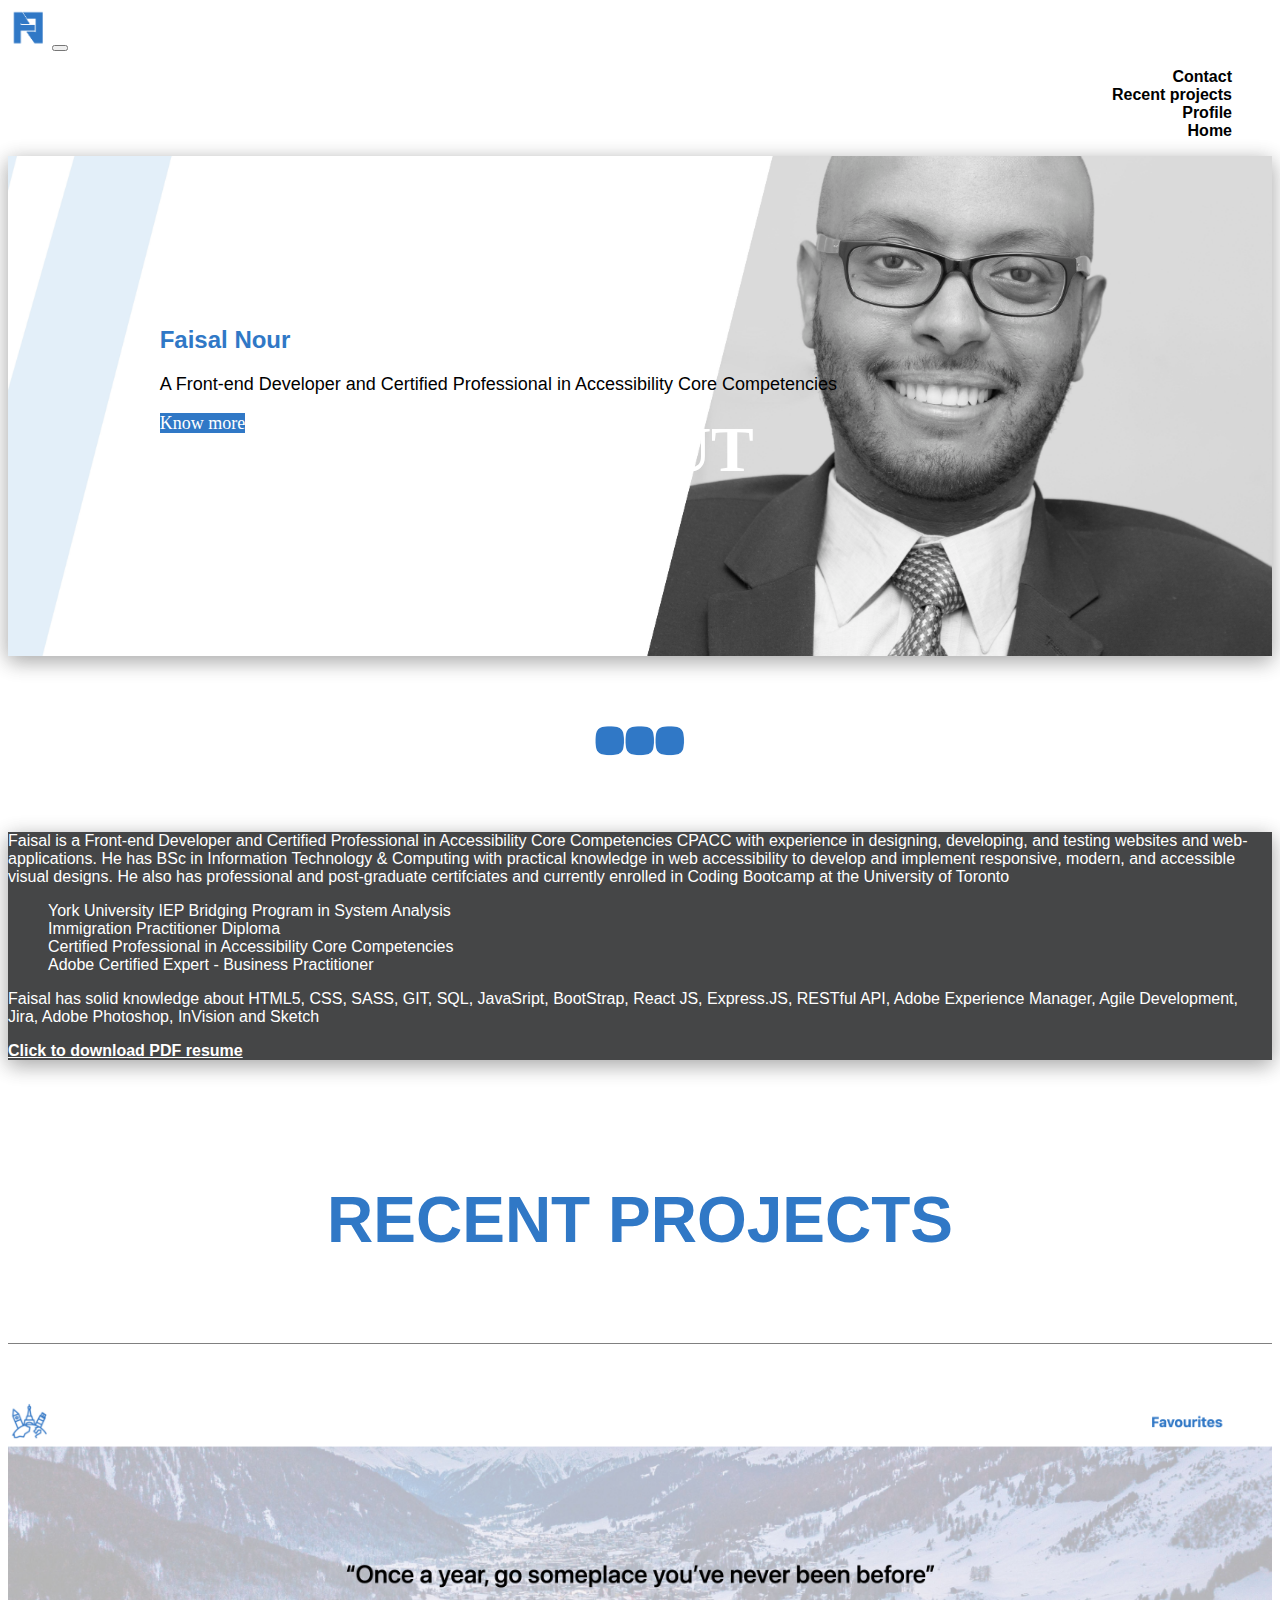
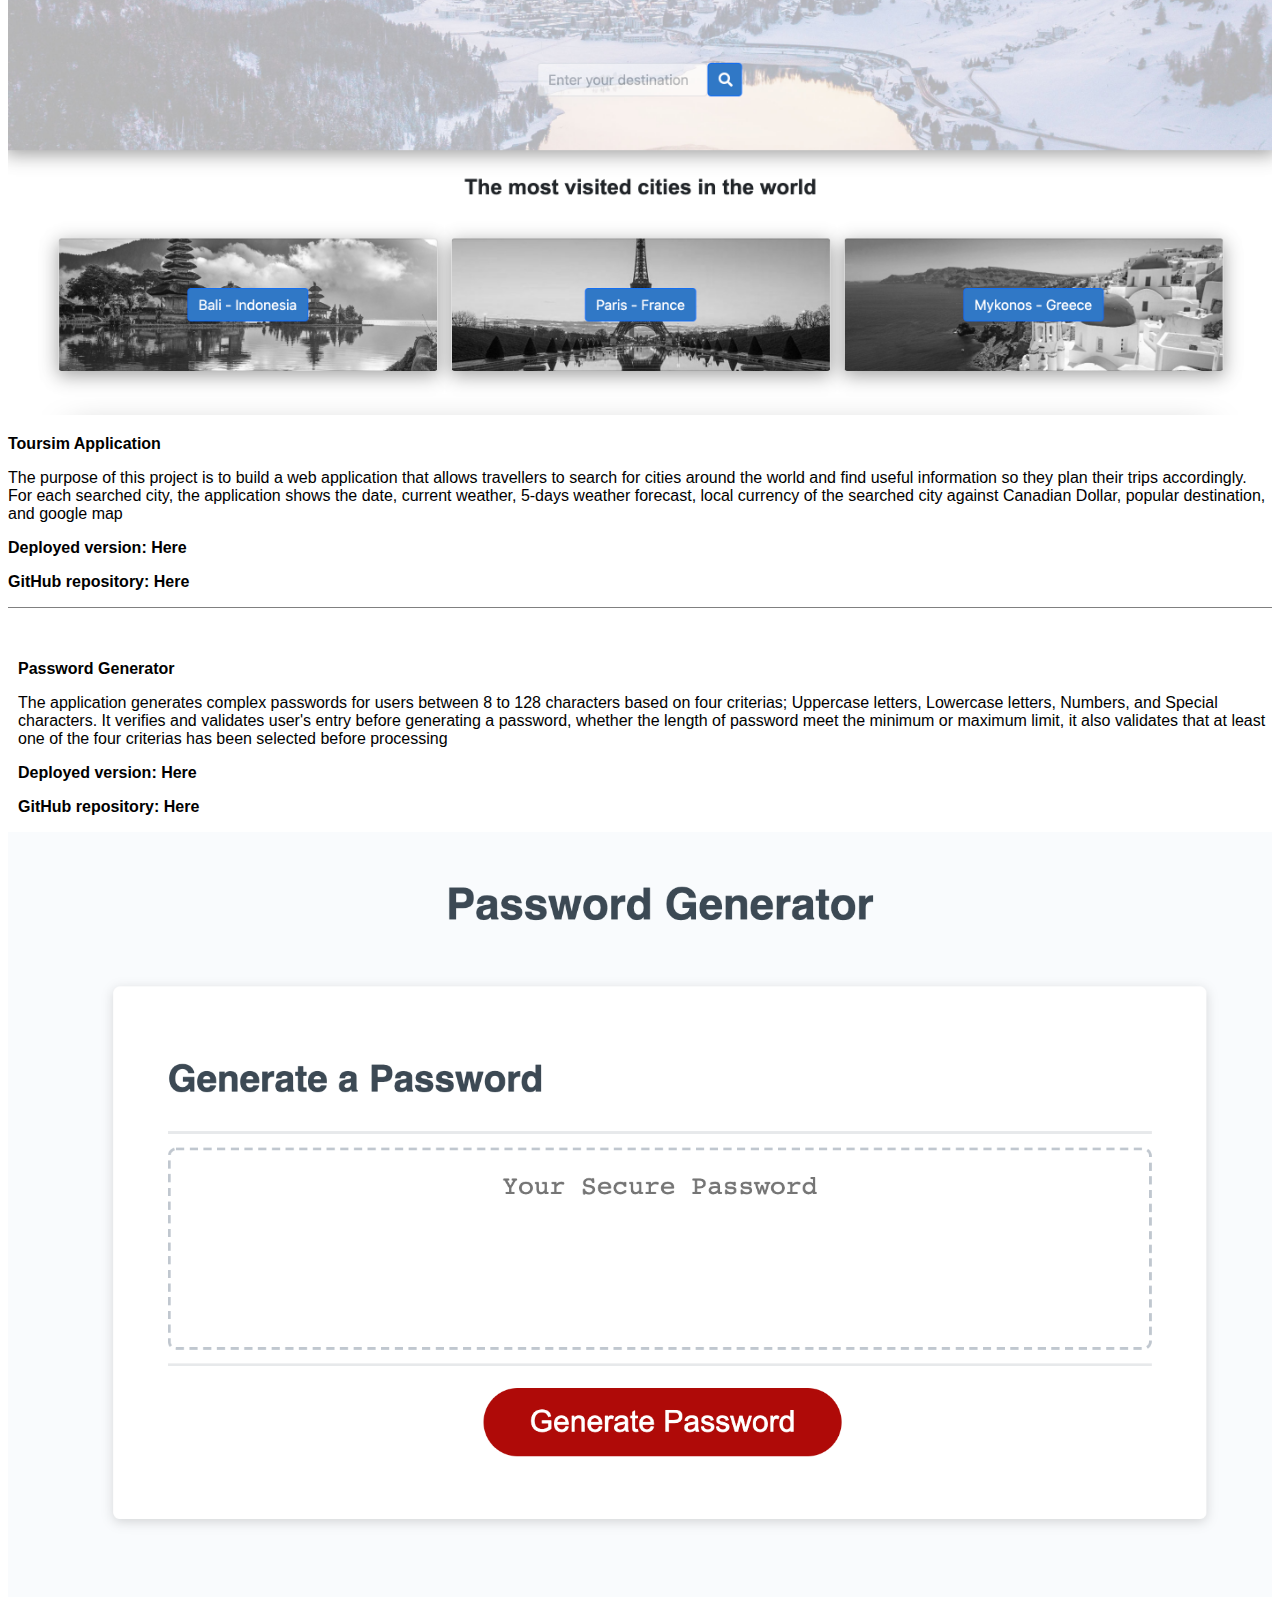
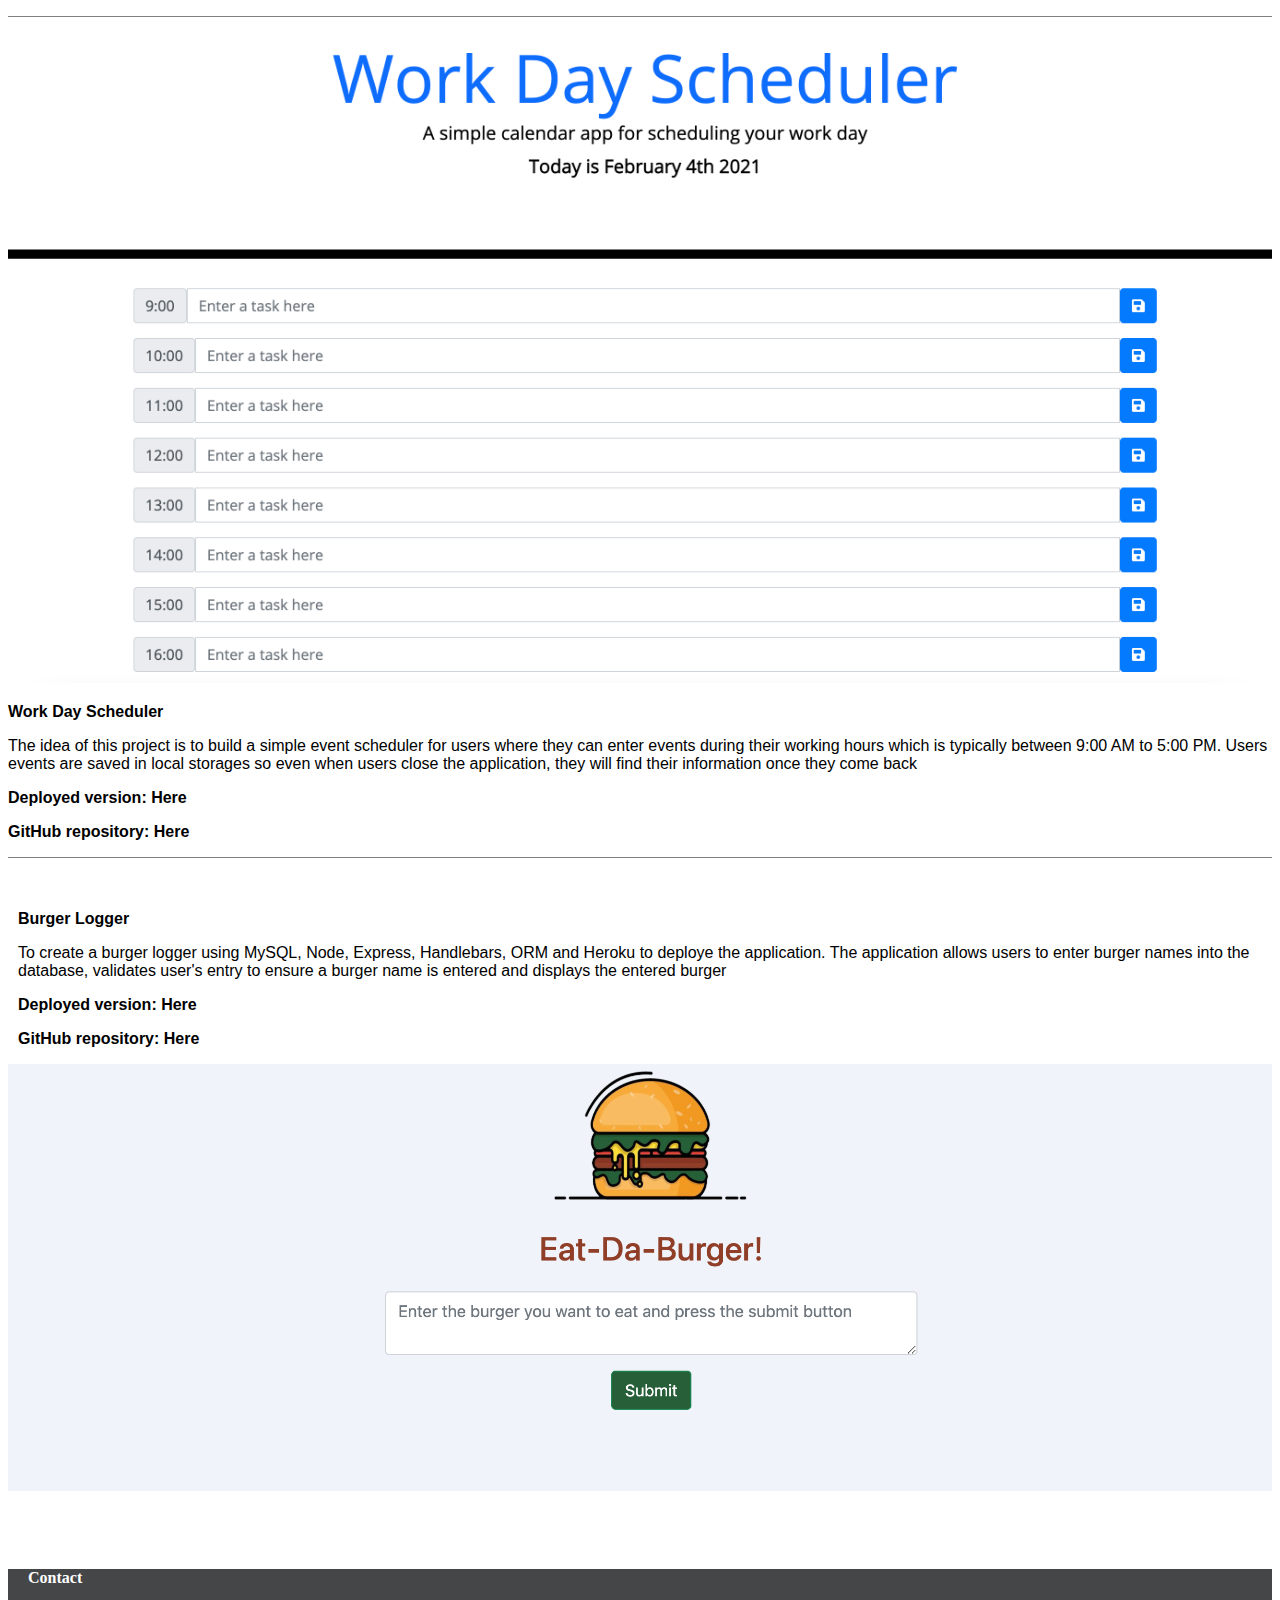
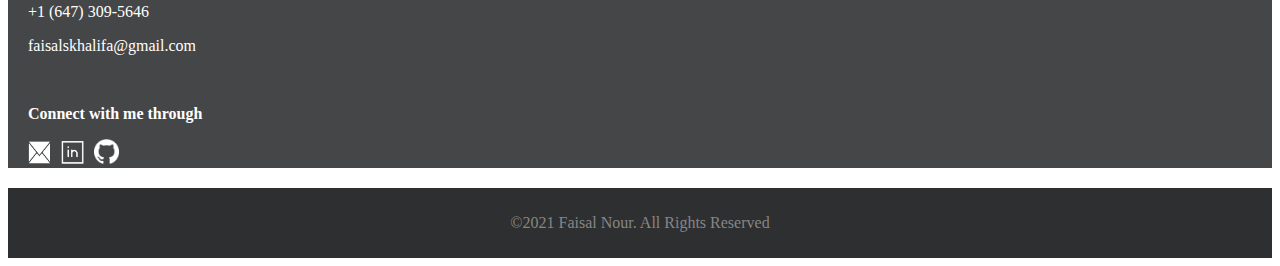
==== index.html @ dc853818 "About me section has been updated" ====
<!DOCTYPE html>
<html lang="en">
<head>
    <meta charset="UTF-8">
    <meta name="viewport" content="width=device-width, initial-scale=1.0">
    <link href="https://cdn.jsdelivr.net/npm/bootstrap@5.0.0-beta1/dist/css/bootstrap.min.css" rel="stylesheet" integrity="sha384-giJF6kkoqNQ00vy+HMDP7azOuL0xtbfIcaT9wjKHr8RbDVddVHyTfAAsrekwKmP1" crossorigin="anonymous">
    <script src="https://cdn.jsdelivr.net/npm/bootstrap@5.0.0-beta1/dist/js/bootstrap.min.js" integrity="sha384-pQQkAEnwaBkjpqZ8RU1fF1AKtTcHJwFl3pblpTlHXybJjHpMYo79HY3hIi4NKxyj" crossorigin="anonymous"></script>
    <link rel="stylesheet" href="styles.css">
    <link rel="icon" href="Assets/logo.png">
    <title>Faisal Nour</title>
</head>
<body>
    <header>
        <nav class="navbar navbar-expand-lg navbar-light" style="background-color:#FFFFFF;"> <!--2A7BBB-->
            <div class="container-fluid">
                <a id="navbar-brand" class="navbar-brand" href="index.html"><img id="logo" src="Assets/logo.png" style="top: 5px; left: 5px;" width="40px" height="40px"></a>
                <!-- <a href="#"><img id="logo" src="Assets/icon.png" style="position: fixed; top: 5px; left: 5px;" width="50px" height="50px">Hello</a> -->
                <button class="navbar-toggler" type="button" data-bs-toggle="collapse" data-bs-target="#navbarNav" aria-controls="navbarToggleExternalContent" aria-expanded="false" aria-label="Toggle navigation">
                    <span class="navbar-toggler-icon"></span>
                </button>
                <div class="collapse navbar-collapse" id="navbarNav" dir="rtl">
                    <ul class="navbar-nav">
                        <li class="nav-item">
                            <a id="btnContact" class="nav-link active coloredbutton" aria-current="page" href="#contactMe">Contact</a>
                        </li>
                        <li class="nav-item">
                            <a id="btnRecentProject" class="nav-link active coloredbutton" aria-current="page" href="#recentProjectsTitle">Recent projects</a>
                        </li>
                        <li class="nav-item">
                            <a id="btnProfile" class="nav-link active coloredbutton" aria-current="page" href="#aboutMe">Profile</a> 
                        </li>
                        <li class="nav-item">
                            <a id="btnHome" class="nav-link active coloredbutton" aria-current="page" href="index.html">Home</a>
                        </li>
                    </ul>
                </div>
            </div>
        </nav> <!--end of navbar-->
    </header>
    <div id="homePage">
        <div id="hero">
                <div id="knowMore" class="row">
                    <div class="col-7 col-xl-11">
                        <h2>Faisal Nour</h2>
                        <p>A Front-end Developer and Certified Professional in Accessibility Core Competencies</p>
                        <a href="#aboutMe" id="btnKnowMore" type="button" class="btn btn-primary" onmouseout="changeDefault()" onmouseover="changeTxt()">Know more</a>
                </div>
            </div>
        </div> <!--end of hero image section-->
        <br>
        <br>
        <br>
        <p style="text-align: center;"><img src="Assets/square.png" width="30px" height="30px"><img src="Assets/square.png" width="30px" height="30px"><img src="Assets/square.png" width="30px" height="30px"></p>
        <br>
        <br>
        <div id="aboutMe" style="background-color:#454647 ;">
        <div class="container" style="background-color: #454647;"> <!--About me container starts here-->
            <div class="row">
                <div id="cardOne" class="card col-12 col-lg-6 col-xl-6" style="margin-top: 20px; margin-bottom: 20px; height: auto; background-color: #454647; border: none; color: white;">
                    <div class="card-body">
                        <h1 style="display: inline; font-size:4rem; margin: 0; top: 50%; left: 50%; position: absolute; -ms-transform: translate(-50%,-50%); transform: translate(-50%, -50%);">ABOUT</h1>
                    </div>
                </div> <!--end of first card-->
                <div id="cardTwo" class="card col-12 col-lg-6 col-xl-6" style=" background-color: #454647; color: white; border: none;">
                    <div class="card-body mt-5" style=" margin: 0; font-family: Arial, Helvetica, sans-serif;" >
                        <p style="display: inline;" >Faisal is a Front-end Developer and Certified Professional in 
                            Accessibility Core Competencies CPACC with experience in designing, developing, 
                            and testing websites and web-applications. 
                            He has BSc in Information Technology & Computing with practical knowledge in web accessibility to 
                            develop and implement responsive, modern, and accessible visual designs.
                            He also has professional and post-graduate certifciates and currently enrolled in 
                            Coding Bootcamp at the University of Toronto
                        </p>
                        <p>
                            <ul>
                                <li>York University IEP Bridging Program in System Analysis</li>
                                <li>Immigration Practitioner Diploma</li>
                                <li>Certified Professional in Accessibility Core Competencies </li>
                                <li>Adobe Certified Expert - Business Practitioner</li>
                            </ul>
                        </p>
                        <p>Faisal has solid knowledge about HTML5, CSS, SASS, GIT, SQL, JavaSript, BootStrap, React JS, 
                            Express.JS, RESTful API, Adobe Experience Manager, Agile Development, Jira, Adobe Photoshop, InVision and Sketch</p>

                        <p  style="margin-top: 10px; font-weight:bold; text-decoration: underline;"><a id="pdfResume" href="Assets/resumeFaisalNour.pdf" download="FaisalNour-Resume">Click to download PDF resume</a></p>
                    </div>
                </div> <!--end of second card-->
            </div> <!--end of about me row-->
        </div> <!--End of About me container-->
    </div> <!--end of about me div-->
    <br>
    <br>
    <br>
    <h2 id="recentProjectsTitle" style=" font-size:4rem; text-align: center; font-family: Arial, Helvetica, sans-serif; color: #3078c6;">RECENT PROJECTS</h2>
    <br>
    <div class="container" style="border-bottom: 1px solid grey; margin-top: 15px;">
        <!-- container just to show the the line!-->
    </div>
        <br/>
        <br>
        <br>
    <div id="recentProjects">
        <div> <!--Recent project container starts here-->
            <div class="row">
                <div id="projectOnePicCard" class="card col-12 col-lg-8 col-xl-8" style=" color: white; margin: 0px; border: none;">
                    <div id="cardBodyOne" class="card-body" style=" margin: 0px;">
                    <img id="tourismAppPic" src="Assets/tourismApp.png" style="max-width: 100%; max-height: 100%; margin: 0px;">
                    </div>
                </div> <!--end of projectOnePicCard-->
                <div id="projectOneDesCard" class="card col-12 col-lg-4 ol-xl-4" style=" margin: 0px; color: black; border: none;">
                    <div class="card-body mt-5" style=" margin: 0; font-family: Arial, Helvetica, sans-serif;" >
                        <p style="color: black; font-weight: bold;">Toursim Application</p>
                        <p>The purpose of this project is to build a web application that allows travellers to search 
                            for cities around the world and find useful information 
                            so they plan their trips accordingly. For each searched city, the application shows the date, current weather, 
                            5-days weather forecast, local currency of the searched city against Canadian Dollar, 
                            popular destination, and google map </p>
                        <p style="color: black; font-weight: bold;">Deployed version: <a href="https://faisalsnour.github.io/Tourism-App/" target="_blank">Here</a></p>
                        <p style="color: black; font-weight: bold;">GitHub repository: <a href="https://github.com/faisalsnour/Tourism-App" target="_blank">Here</a></p>
                        
                      
                        <p></p>
                        <p></p>
                    </div>
                </div> <!--end of projectOneDesCard-->
            </div> <!--end of project one row-->
            <div class="container" style="border-bottom: 1px solid grey; margin-top: 15px;"> 
            </div><!-- container just to show the the line between project and assignments!-->
            <br>
            <br>
            <div class="row">
                <div id="assignmentOneDesCard" class="card col-12 col-lg-4 ol-xl-4" style=" margin: 0px; color: black; border: none;">
                    <div class="card-body mt-5" style=" margin: 0; font-family: Arial, Helvetica, sans-serif; margin-left: 10px;" >
                        <p style="color: black; font-weight: bold;">Password Generator</p>
                        <p>The application generates complex passwords for users between 8 to 128 characters based on four criterias; Uppercase letters, 
                            Lowercase letters, Numbers, and Special characters. It verifies and validates user's entry before 
                            generating a password, whether the length of password meet the minimum or maximum limit, it also validates
                            that at least one of the four criterias has been selected before processing</p>
                        <p style="color: black; font-weight: bold;">Deployed version: <a href="https://faisalsnour.github.io/PasswordGenerator/" target="_blank" >Here</a></p>
                        <p style="color: black; font-weight: bold;">GitHub repository: <a href="https://github.com/faisalsnour/PasswordGenerator" target="_blank" >Here</a></p>
                        <p></p>
                    </div>
                </div> <!--end of assignmentOneDesCard-->
                <div id="assignmentOnePicCard" class="card col-12 col-lg-8 col-xl-8" style=" color: white; margin: 0px; border: none;">
                    <div id="cardBodyOne" class="card-body" style=" margin: 0px;">
                    <img id="tourismAppPic" src="Assets/passwordGenerator.png" style="max-width: 100%; max-height: 100%; margin: 0px;">
                    </div>
                </div> <!--end of assignmentOnePicCard-->
            </div> <!--end of project one row-->
            <div class="container" style="border-bottom: 1px solid grey; margin-top: 15px;"> 
            </div><!-- container just to show line between two assignments!-->
            <br>
            <br>
            <div class="row">
                <div id="assignmentTwoPicCard" class="card col-12 col-lg-8 col-xl-8" style=" color: white; margin: 0px; border: none;">
                    <div id="cardBodyOne" class="card-body" style=" margin: 0px;">
                    <img id="tourismAppPic" src="Assets/WorkDayScheduler.png" style="max-width: 100%; max-height: 100%; margin: 0px;">
                    </div>
                </div> <!--end of projectOnePicCard-->
                <div id="assignmentTwoDesCard" class="card col-12 col-lg-4 ol-xl-4" style=" margin: 0px; color: black; border: none;">
                    <div class="card-body mt-5" style=" margin: 0; font-family: Arial, Helvetica, sans-serif;" >
                        <p style="color: black; font-weight: bold;">Work Day Scheduler</p>
                        <p>The idea of this project is to build a simple event scheduler for users where they can enter events 
                            during their working hours which is typically between 9:00 AM to 5:00 PM. Users events
                            are saved in local storages so even when users close the application, they will find their 
                            information once they come back</p>
                        <p style="color: black; font-weight: bold;">Deployed version: <a href="https://faisalsnour.github.io/WorkDayScheduler/" target="_blank" style="text-decoration: none;">Here</a></p>
                        <p style="color: black; font-weight: bold;">GitHub repository: <a href="https://github.com/faisalsnour/WorkDayScheduler" target="_blank" style="text-decoration: none;">Here</a></p>
                        <p></p>
                        <p></p>
                    </div>
                </div> <!--end of projectOneDesCard-->
            </div> <!--end of project one row-->
            <div class="container" style="border-bottom: 1px solid grey; margin-top: 15px;"> 
            </div><!-- container just to show the the line between project and assignments!-->
            <br>
            <br>
            <div class="row">
                <div id="assignmentOneDesCard" class="card col-12 col-lg-4 ol-xl-4" style=" margin: 0px; color: black; border: none;">
                    <div class="card-body mt-5" style=" margin: 0; font-family: Arial, Helvetica, sans-serif; margin-left: 10px;" >
                        <p style="color: black; font-weight: bold;">Burger Logger</p>
                        <p>To create a burger logger using MySQL, Node, Express, Handlebars, ORM and Heroku to 
                            deploye the application. The application allows users to enter burger names into the database,
                            validates user's entry to ensure a burger name is entered and displays the entered burger 
                        </p>
                        <p style="color: black; font-weight: bold;">Deployed version: <a href="https://faisal-burgerlog.herokuapp.com/" target="_blank" >Here</a></p>
                        <p style="color: black; font-weight: bold;">GitHub repository: <a href="https://github.com/faisalsnour/BurgerLogger" target="_blank" >Here</a></p>
                        <p></p>
                    </div>
                </div> <!--end of assignmentOneDesCard-->
                <div id="assignmentOnePicCard" class="card col-12 col-lg-8 col-xl-8" style=" color: white; margin: 0px; border: none;">
                    <div id="cardBodyOne" class="card-body" style=" margin: 0px;">
                    <img id="tourismAppPic" src="Assets/burgerLogger.png" alt="Pictures display the homepage of burger logger application" style="max-width: 100%; max-height: 100%; margin: 0px;">
                    </div>
                </div> <!--end of assignmentOnePicCard-->
            </div> <!--end of project one row-->
        </div> <!--End of project one container-->
    </div> <!--recentProject div ends here-->
    <br>
    <br>
    <br>
    <div id="contactMe" style="background-color:#454647 ;">
        <div class="container" style="background-color: #454647;"> <!--About me container starts here-->
            <div class="row">
                <div id="cardInfo" class="card col-12 col-lg-6 col-xl-6" style="margin-top: 20px; margin-left: 20px; margin-bottom: 20px; height: auto; background-color: #454647; border: none; color: white;">
                    <div class="card-body">
                        <p style="font-weight: bold;">Contact<p>
                        <p>+1 (647) 309-5646</p>
                        <p>faisalskhalifa@gmail.com</p>
                        <p style="margin-top: 50px; font-weight: bold;">Connect with me through</p>
                        <p><a href="mailto:faisalskhalifa@gmail.com" target="_blank"><img src="Assets/email.png" width="23px" height="23px"></a><a href="https://www.linkedin.com/in/faisal-nour/" target="_blank"><img src="Assets/LinkedIn.png" width="23px" height="23px" style="margin-left: 10px;"></a><a href="https://github.com/faisalsnour" target="_blank"><img src="Assets/github.png" width="25px" height="25px" style="margin-left: 10px;"></a></p>
                        <!-- <h1 style="display: inline; font-size:4rem; margin: 0; top: 50%; left: 50%; position: absolute; -ms-transform: translate(-50%,-50%); transform: translate(-50%, -50%);">Co</h1> -->
                    </div>
                </div> <!--end of first card-->
            </div> <!--end of contact me row-->
        </div> <!--End of Contact me container-->
    </div> <!--end of contact me div-->
    <footer style="background-color: #2e2f30; text-align: center; color: #868686; height: 70px; position: relative;">
        <p style="margin: 0; top: 50%; left: 50%; position: absolute; -ms-transform: translate(-50%,-50%); transform: translate(-50%, -50%);">&#169;2021 Faisal Nour. All Rights Reserved</p></footer>
</body>
<script>



function changeTxt(){
    document.querySelector('#btnKnowMore').innerHTML = "Know more >"
}

function changeDefault(){
    document.querySelector('#btnKnowMore').innerHTML = "Know more"   
}
</script>
</html>
---- styles.css ----
#btnHome {
  color: black;
  font-weight: bold;
  font-family: Arial, Helvetica, sans-serif;
}

#btnHome:hover {
  color: #3078c6;
}

#btnContact {
  color: black;
  font-weight: bold;
  font-family: Arial, Helvetica, sans-serif;
}

#btnContact:hover {
  color: #3078c6;
}

#btnRecentProject {
  color: black;
  font-weight: bold;
  font-family: Arial, Helvetica, sans-serif;
}
#btnRecentProject:hover {
  color: #3078c6;
}

#btnProfile {
  color: black;
  font-weight: bold;
  font-family: Arial, Helvetica, sans-serif;
}

#btnProfile:hover {
  color: #3078c6;
}

body {
  background-color: white;
}

#hero {
  background-image: url("Assets/heroimg6.jpg");
  background-position: center;
  background-repeat: no-repeat;
  background-size: cover;
  position: relative;
  height: 500px;
  width: auto;
  box-shadow: 0 4px 20px 0 rgba(0, 0, 0, 0.2), 0 6px 20px 0 rgba(0, 0, 0, 0.19);
}

#pdfResume {
  color: white;
  font-weight: bold;
}

#pdfResume:hover {
  color: #3078c6;
}

#knowMore {
  position: absolute;
  top: 30%;
  left: 12%;
  height: auto;
}

#knowMore h2 {
  color: #3078c6;
  font-family: Arial, Helvetica, sans-serif;
  font-weight: bold;
}

#knowMore p {
  font-family: Arial, Helvetica, sans-serif;
  font-size: large;
}

#btnKnowMore {
  color: white;
  font-size: large;
  background-color: #3078c6;
}

ul {
  list-style-type: none;
}

#aboutMe {
  box-shadow: 0 4px 20px 0 rgba(0, 0, 0, 0.2), 0 6px 20px 0 rgba(0, 0, 0, 0.19);
}

a {
  text-decoration: none;
  color: black;
}
a:hover {
  color: #3078c6;
}
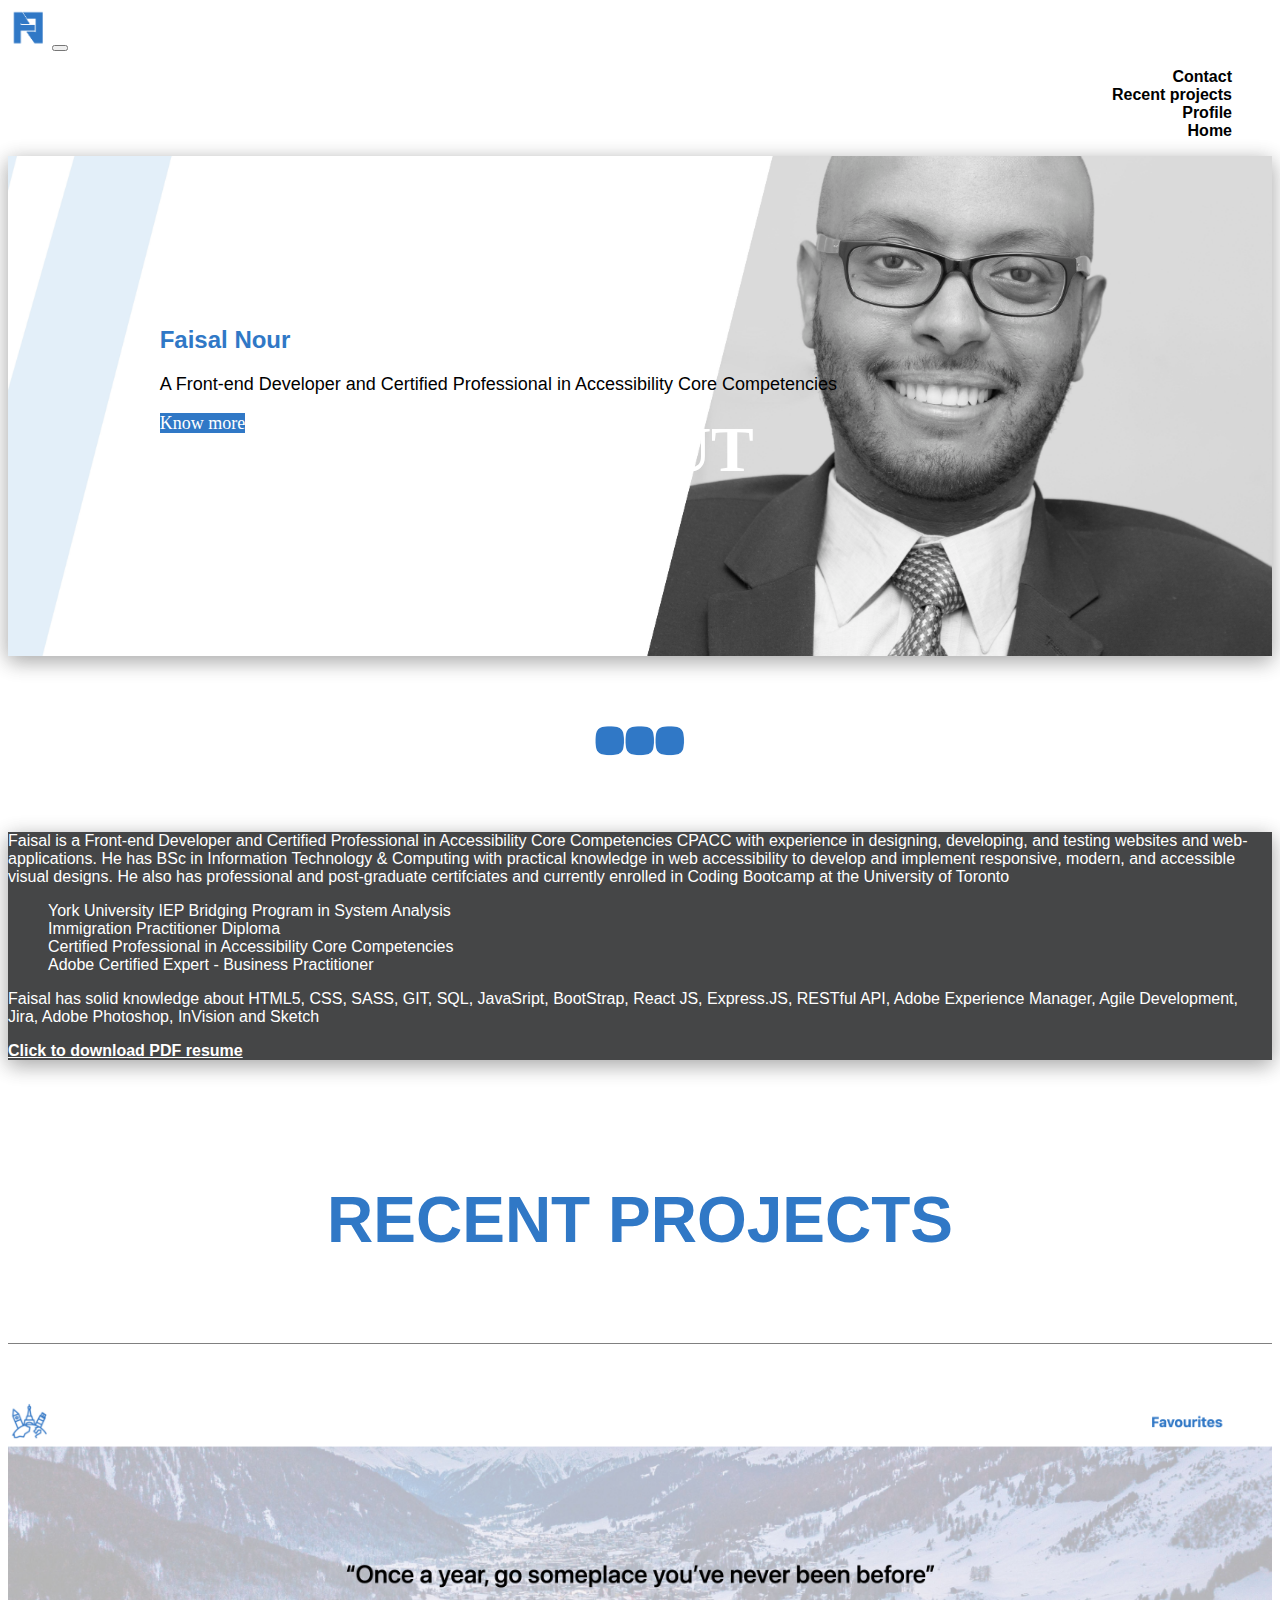
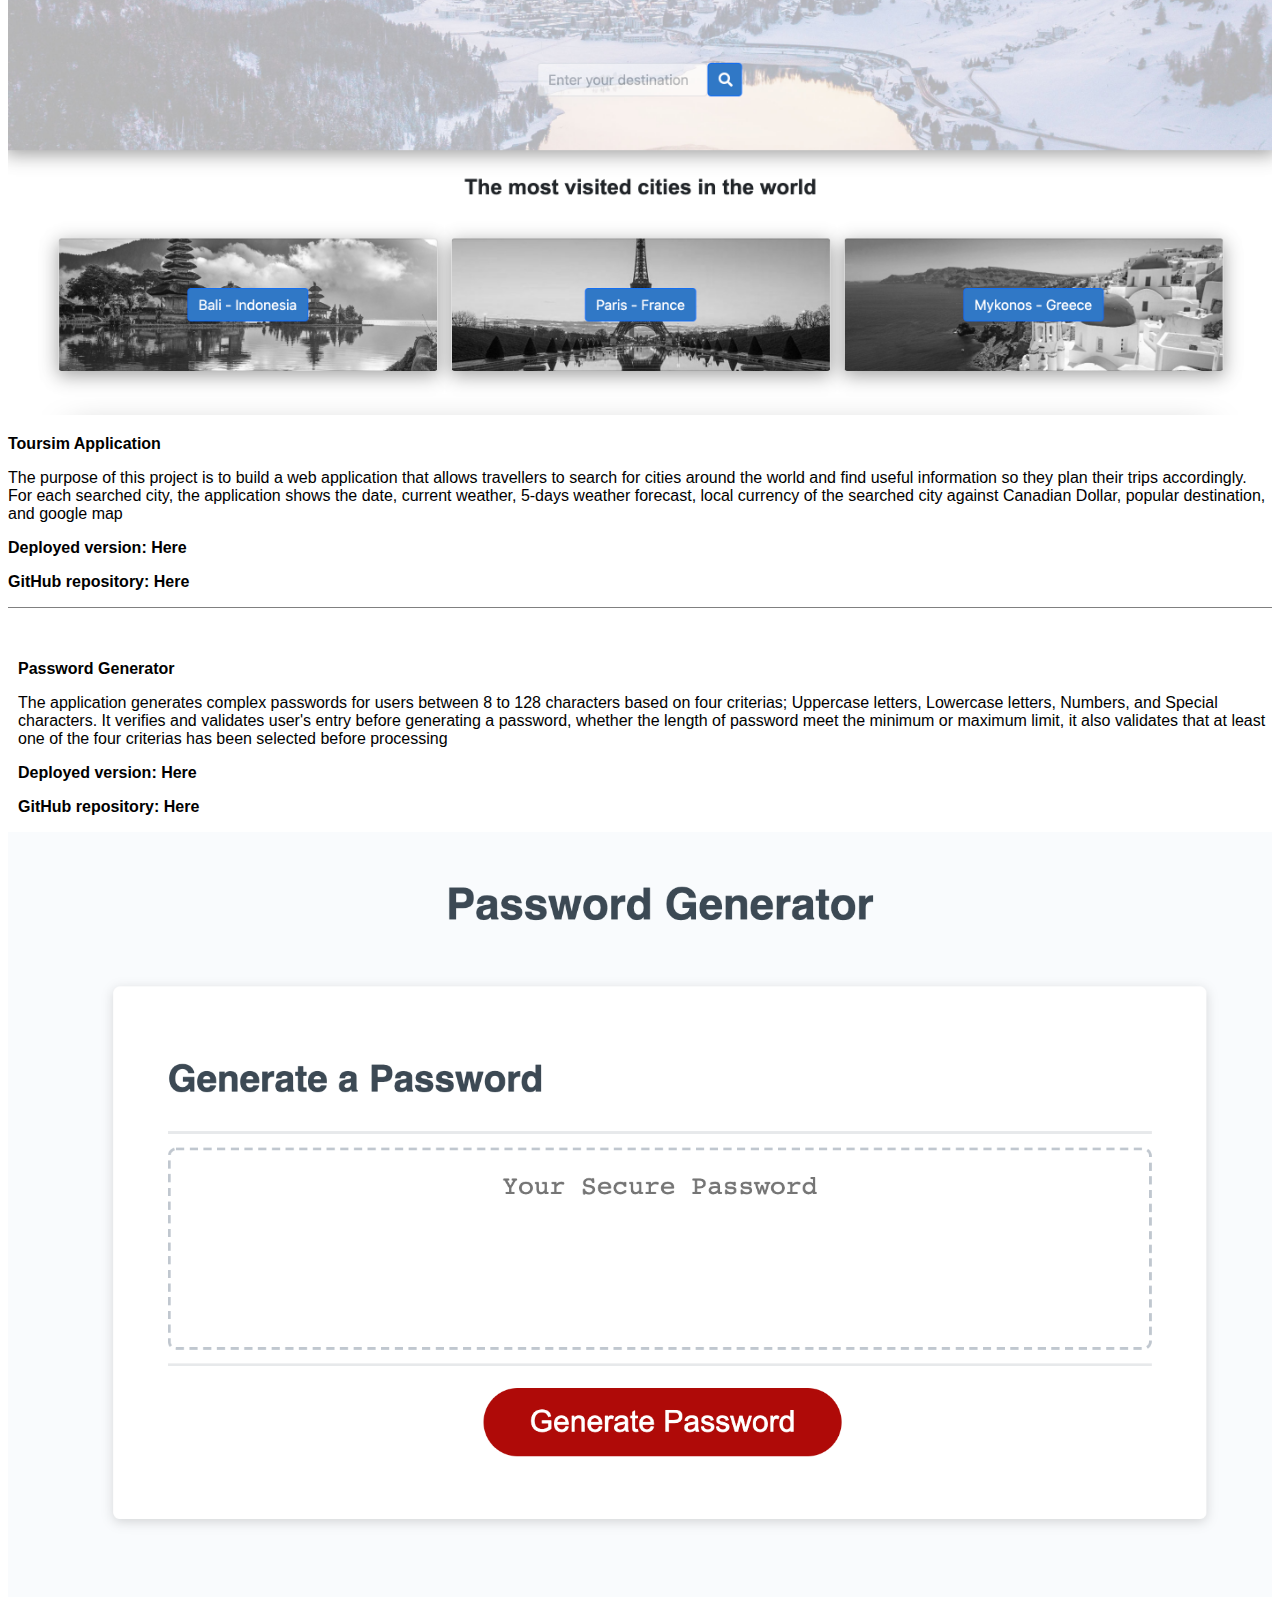
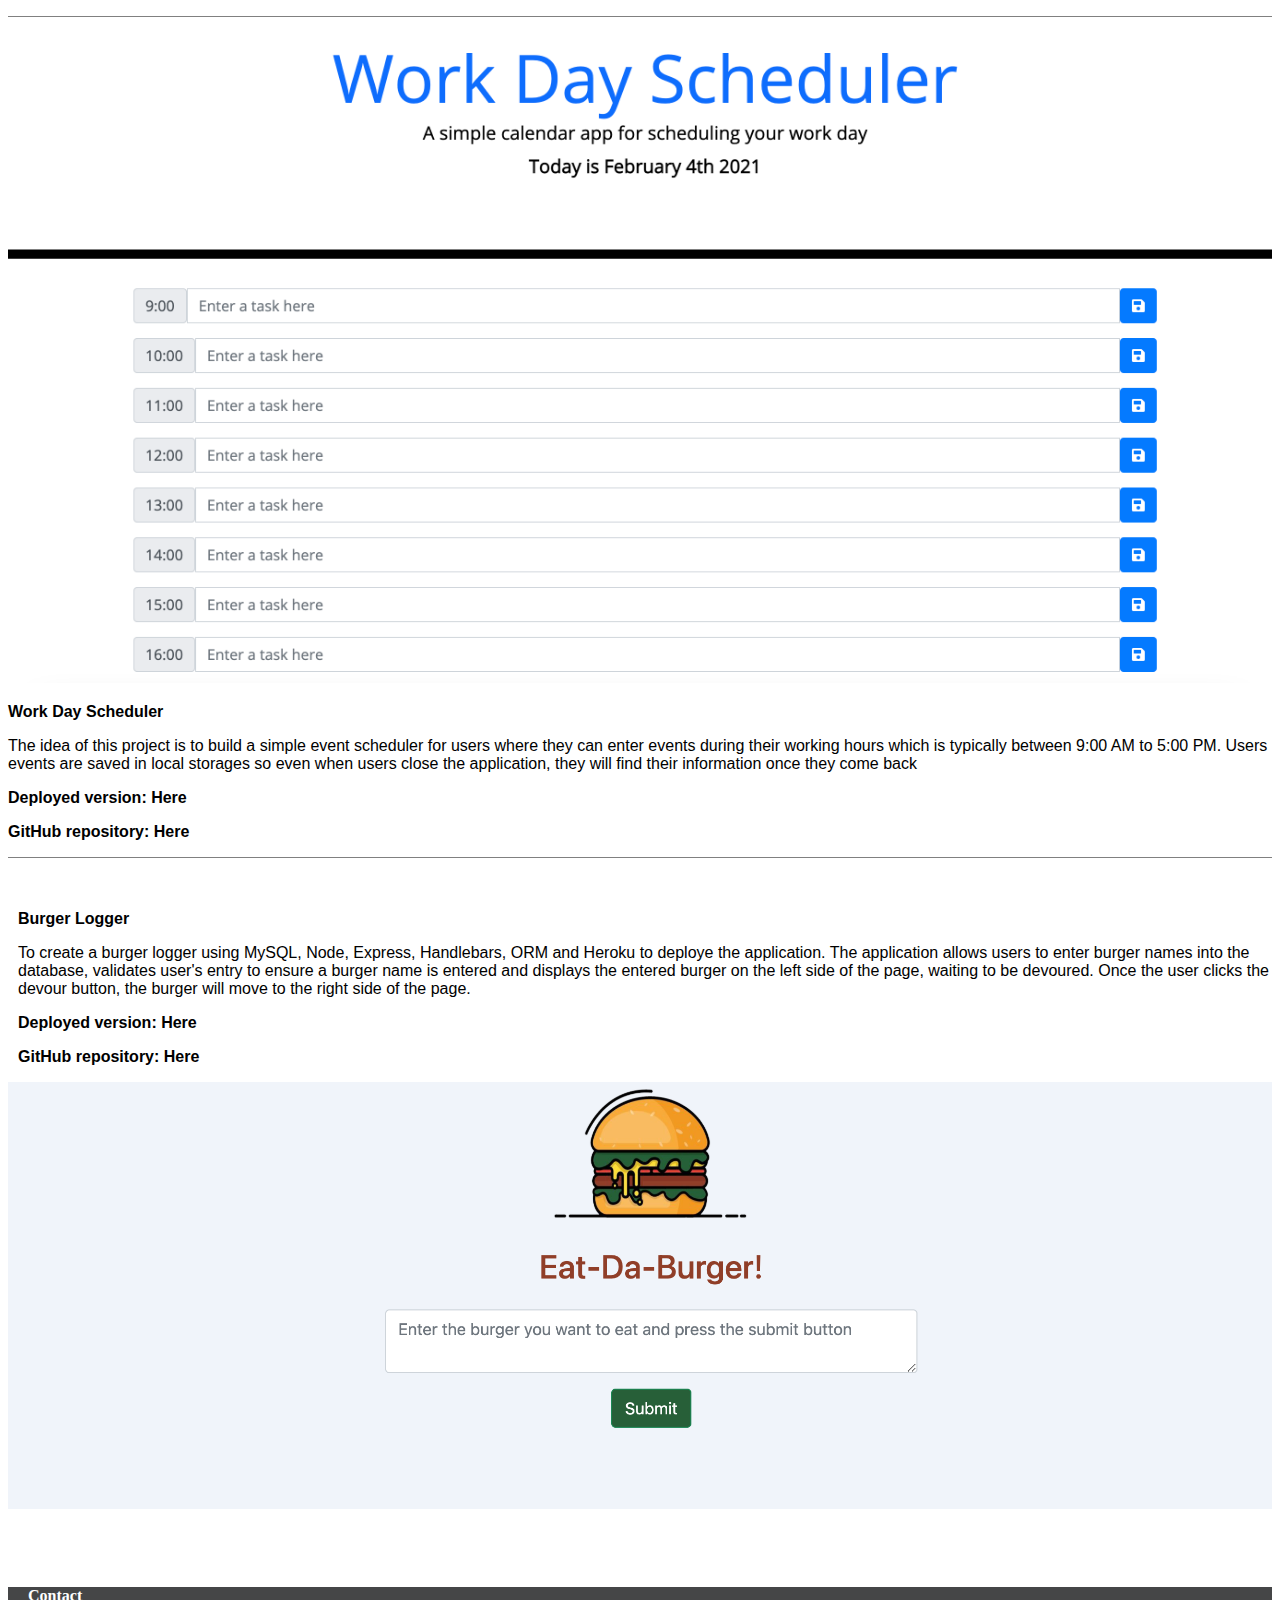
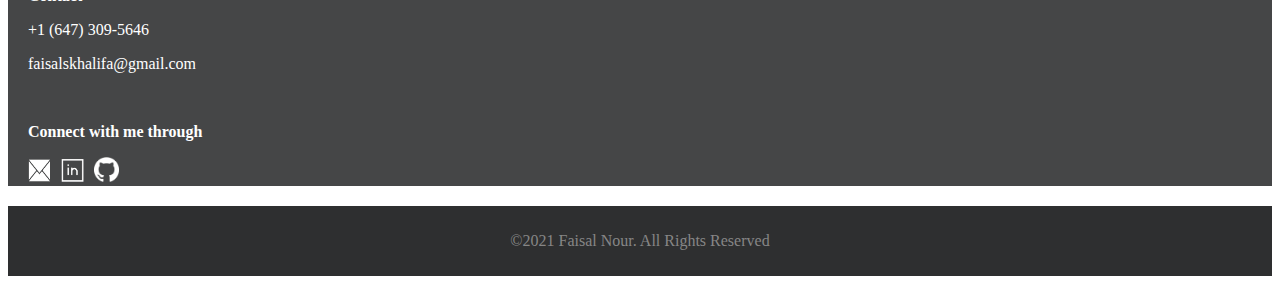
==== commit 4223e530: "updated burger app description" ====
--- a/index.html
+++ b/index.html
@@ -181,7 +181,9 @@
                         <p style="color: black; font-weight: bold;">Burger Logger</p>
                         <p>To create a burger logger using MySQL, Node, Express, Handlebars, ORM and Heroku to 
                             deploye the application. The application allows users to enter burger names into the database,
-                            validates user's entry to ensure a burger name is entered and displays the entered burger 
+                            validates user's entry to ensure a burger name is entered and displays the entered
+                            burger on the left side of the page, waiting to be devoured. Once the user clicks the devour button,
+                            the burger will move to the right side of the page.
                         </p>
                         <p style="color: black; font-weight: bold;">Deployed version: <a href="https://faisal-burgerlog.herokuapp.com/" target="_blank" >Here</a></p>
                         <p style="color: black; font-weight: bold;">GitHub repository: <a href="https://github.com/faisalsnour/BurgerLogger" target="_blank" >Here</a></p>
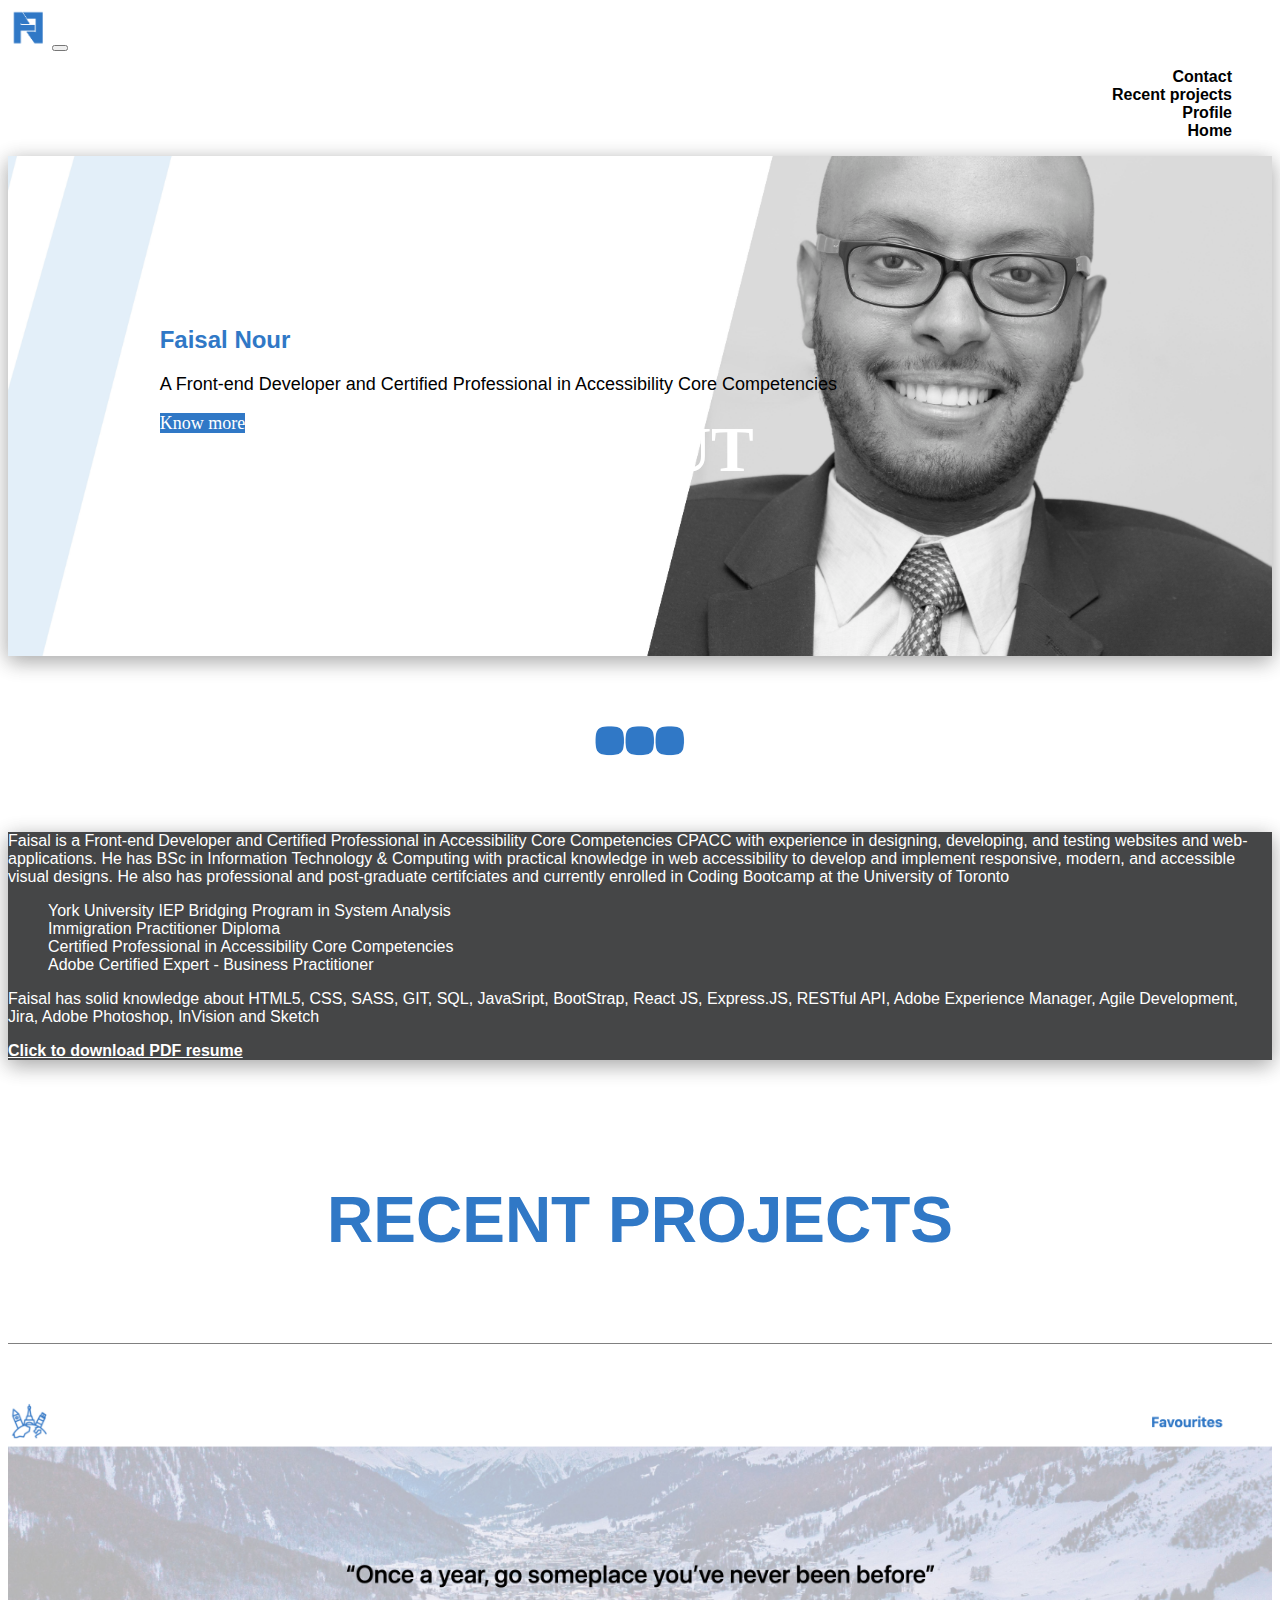
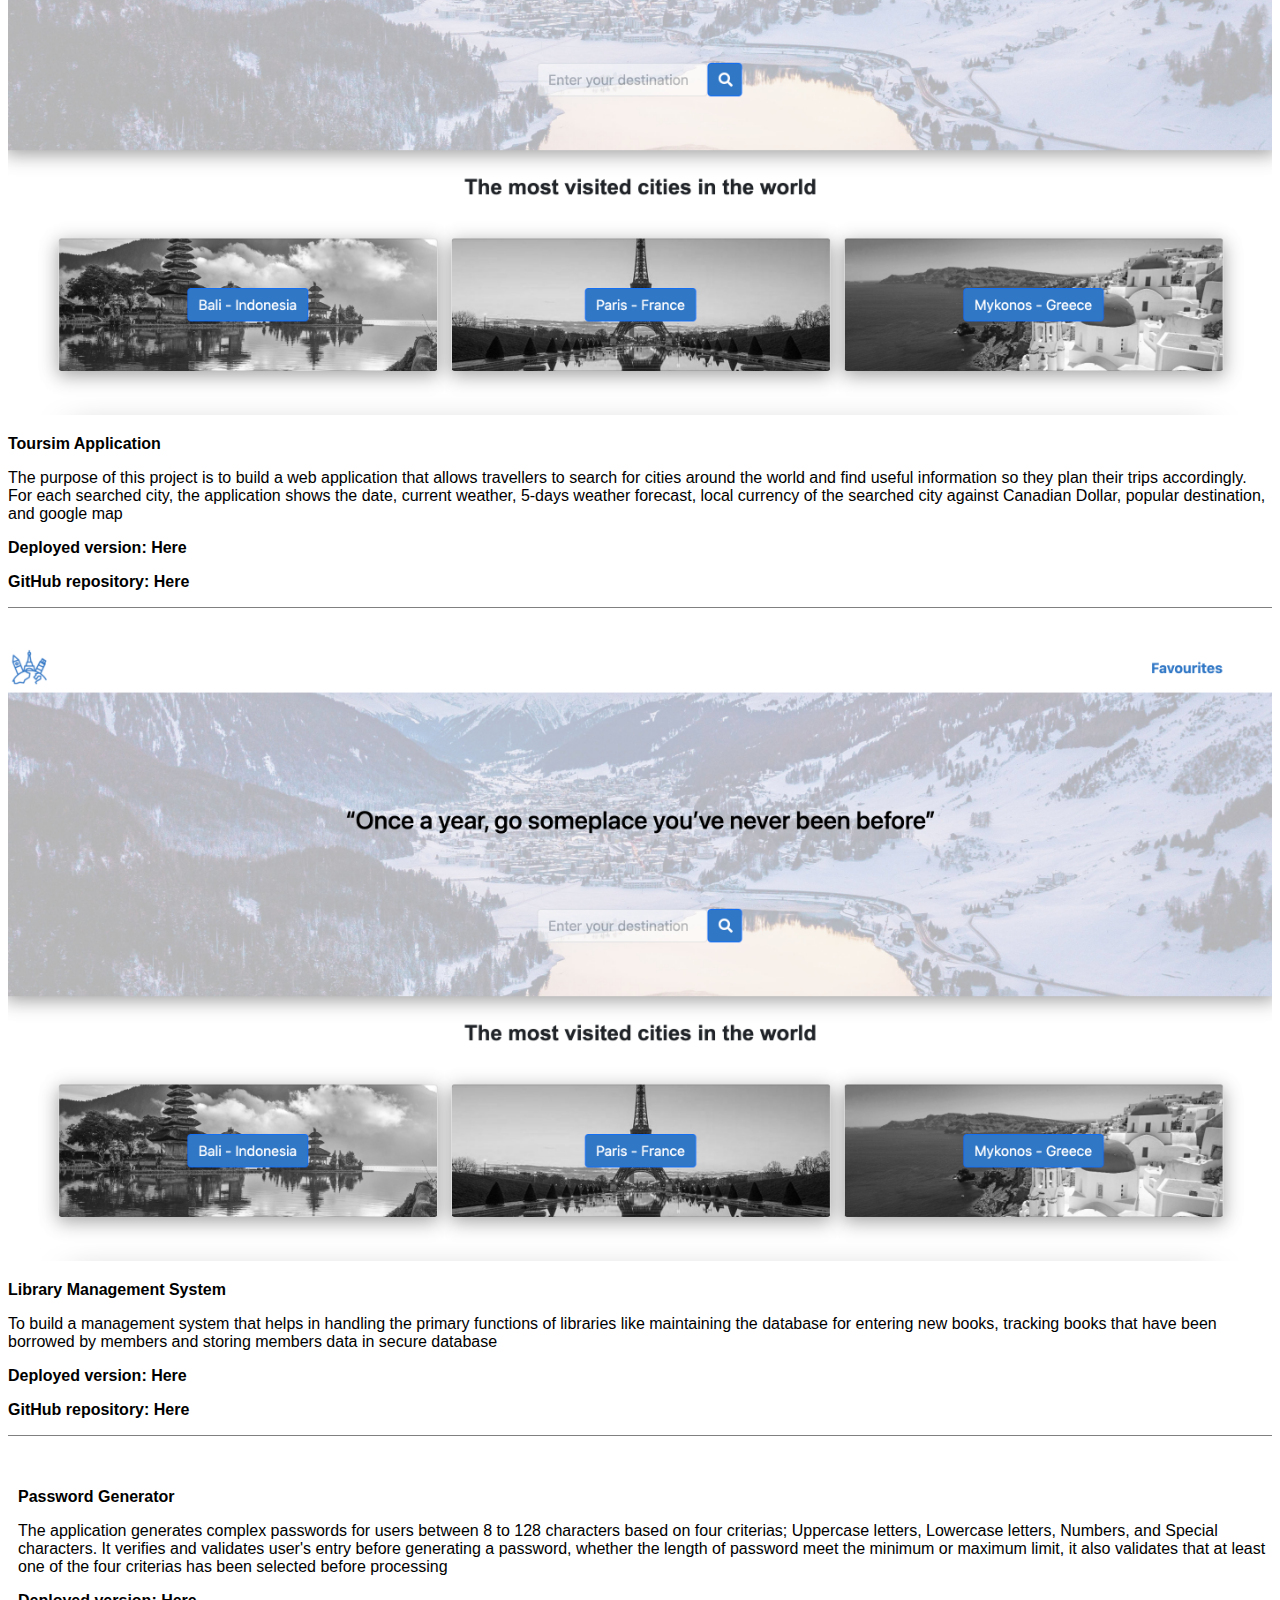
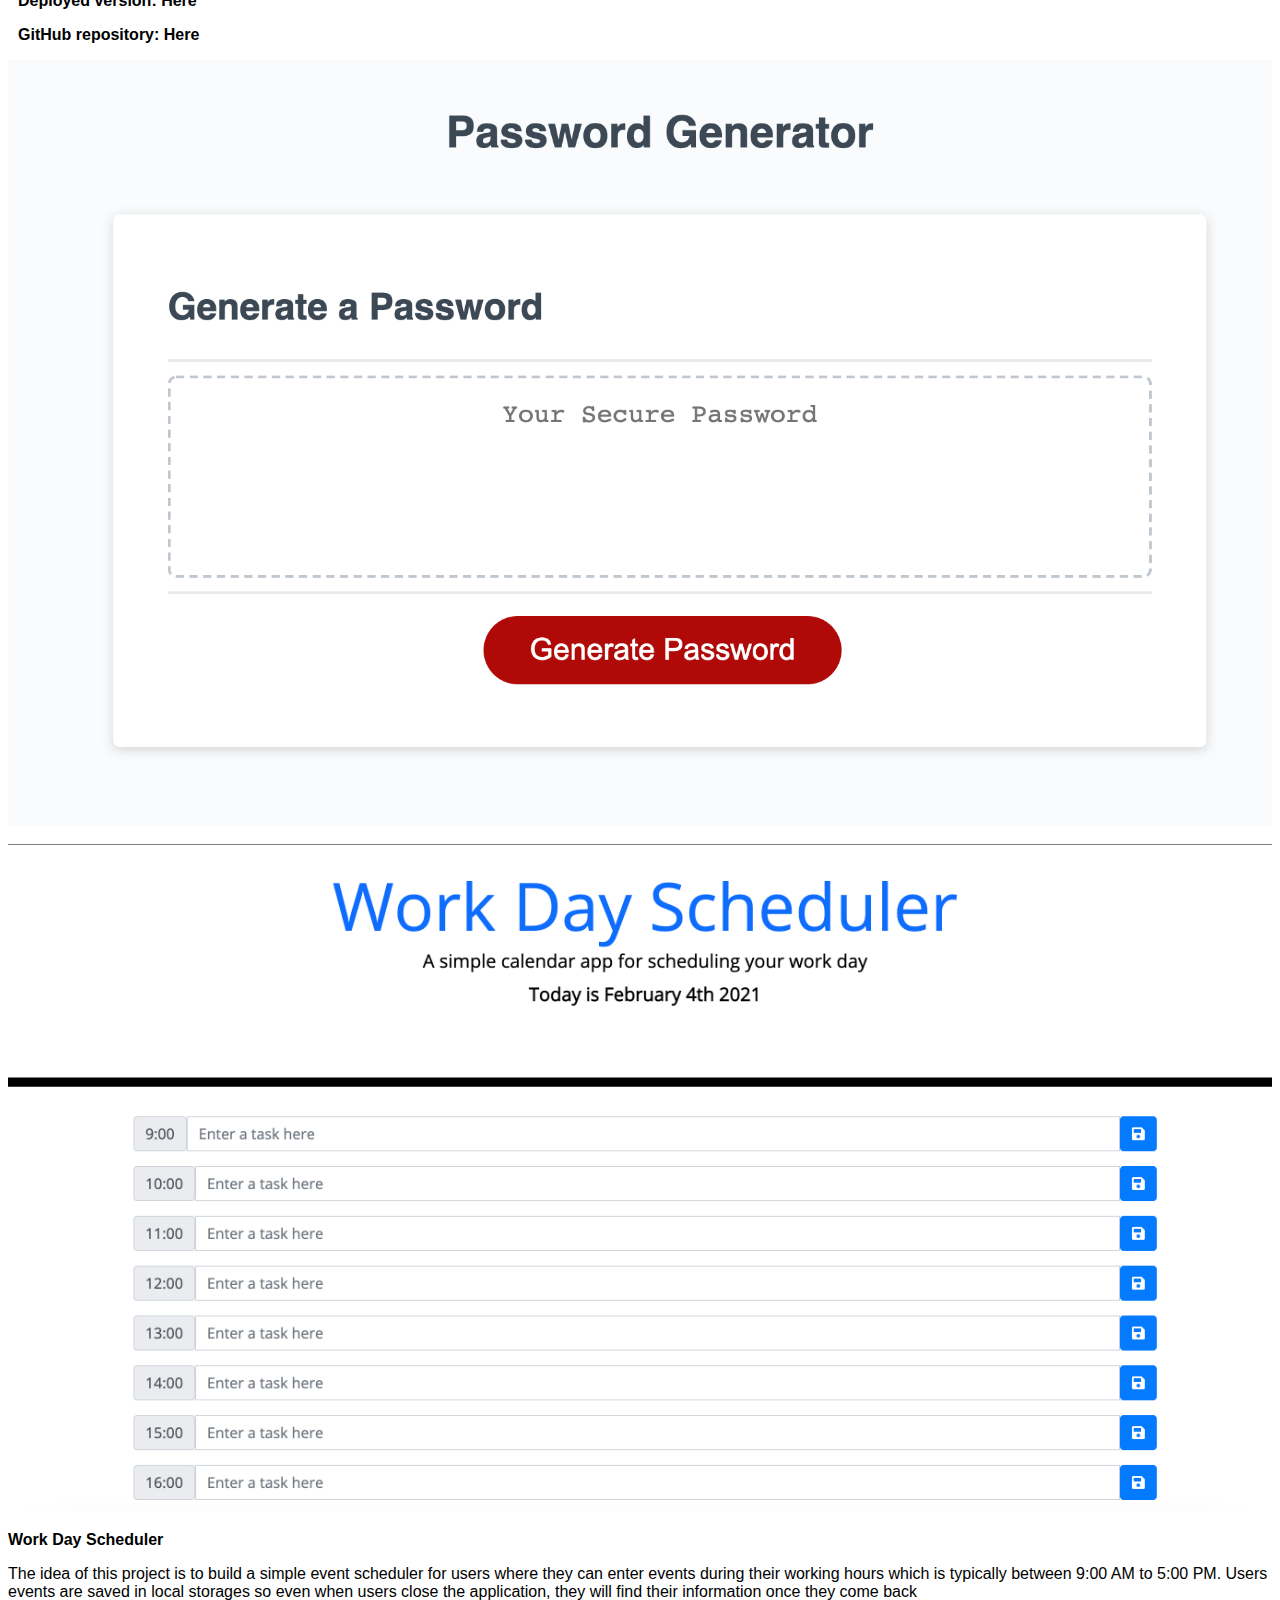
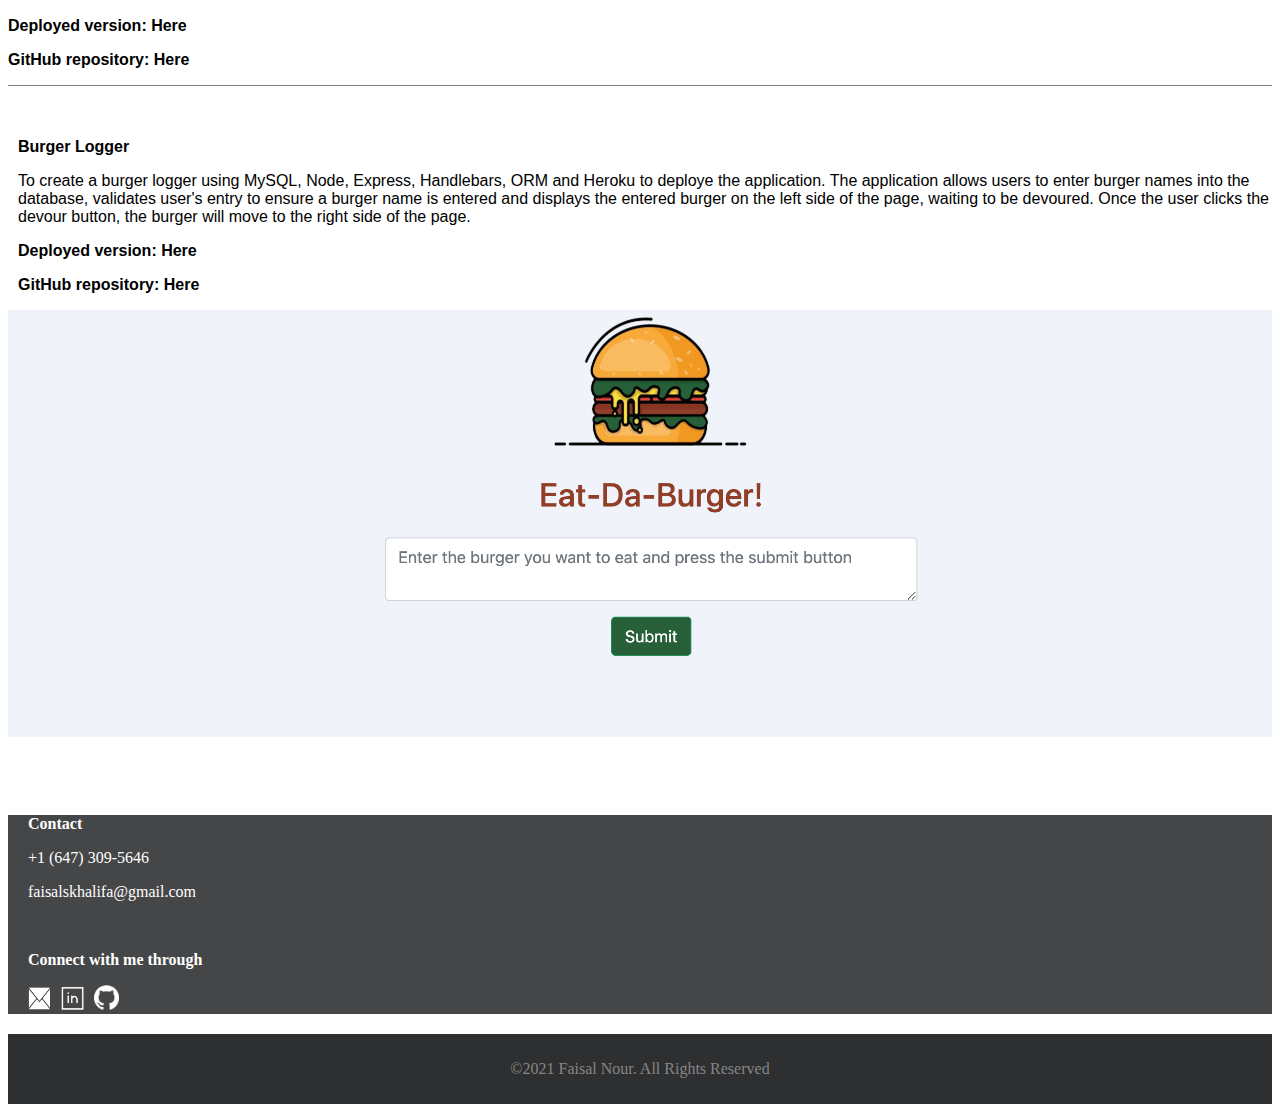
==== commit 698bb9ef: "description for library management system is added" ====
--- a/index.html
+++ b/index.html
@@ -128,6 +128,34 @@
             </div><!-- container just to show the the line between project and assignments!-->
             <br>
             <br>
+            <!-------------------------------------------------------->
+            <div class="row">
+                <div id="projectOnePicCard" class="card col-12 col-lg-8 col-xl-8" style=" color: white; margin: 0px; border: none;">
+                    <div id="cardBodyOne" class="card-body" style=" margin: 0px;">
+                    <img id="tourismAppPic" src="Assets/tourismApp.png" style="max-width: 100%; max-height: 100%; margin: 0px;">
+                    </div>
+                </div> <!--end of projectOnePicCard-->
+                <div id="projectOneDesCard" class="card col-12 col-lg-4 ol-xl-4" style=" margin: 0px; color: black; border: none;">
+                    <div class="card-body mt-5" style=" margin: 0; font-family: Arial, Helvetica, sans-serif;" >
+                        <p style="color: black; font-weight: bold;">Library Management System</p>
+                        <p>To build a management system that helps in handling the primary functions of 
+                            libraries like maintaining the database for entering new books,
+                            tracking books that have been borrowed by members and storing members data 
+                            in secure database  </p>
+                        <p style="color: black; font-weight: bold;">Deployed version: <a href="https://faisalsnour.github.io/Tourism-App/" target="_blank">Here</a></p>
+                        <p style="color: black; font-weight: bold;">GitHub repository: <a href="https://github.com/faisalsnour/Tourism-App" target="_blank">Here</a></p>
+                        
+                      
+                        <p></p>
+                        <p></p>
+                    </div>
+                </div> <!--end of projectOneDesCard-->
+            </div> <!--end of project one row-->
+            <div class="container" style="border-bottom: 1px solid grey; margin-top: 15px;"> 
+            </div><!-- container just to show the the line between project and assignments!-->
+            <br>
+            <br>
+            <!-------------------------------------------------------->
             <div class="row">
                 <div id="assignmentOneDesCard" class="card col-12 col-lg-4 ol-xl-4" style=" margin: 0px; color: black; border: none;">
                     <div class="card-body mt-5" style=" margin: 0; font-family: Arial, Helvetica, sans-serif; margin-left: 10px;" >
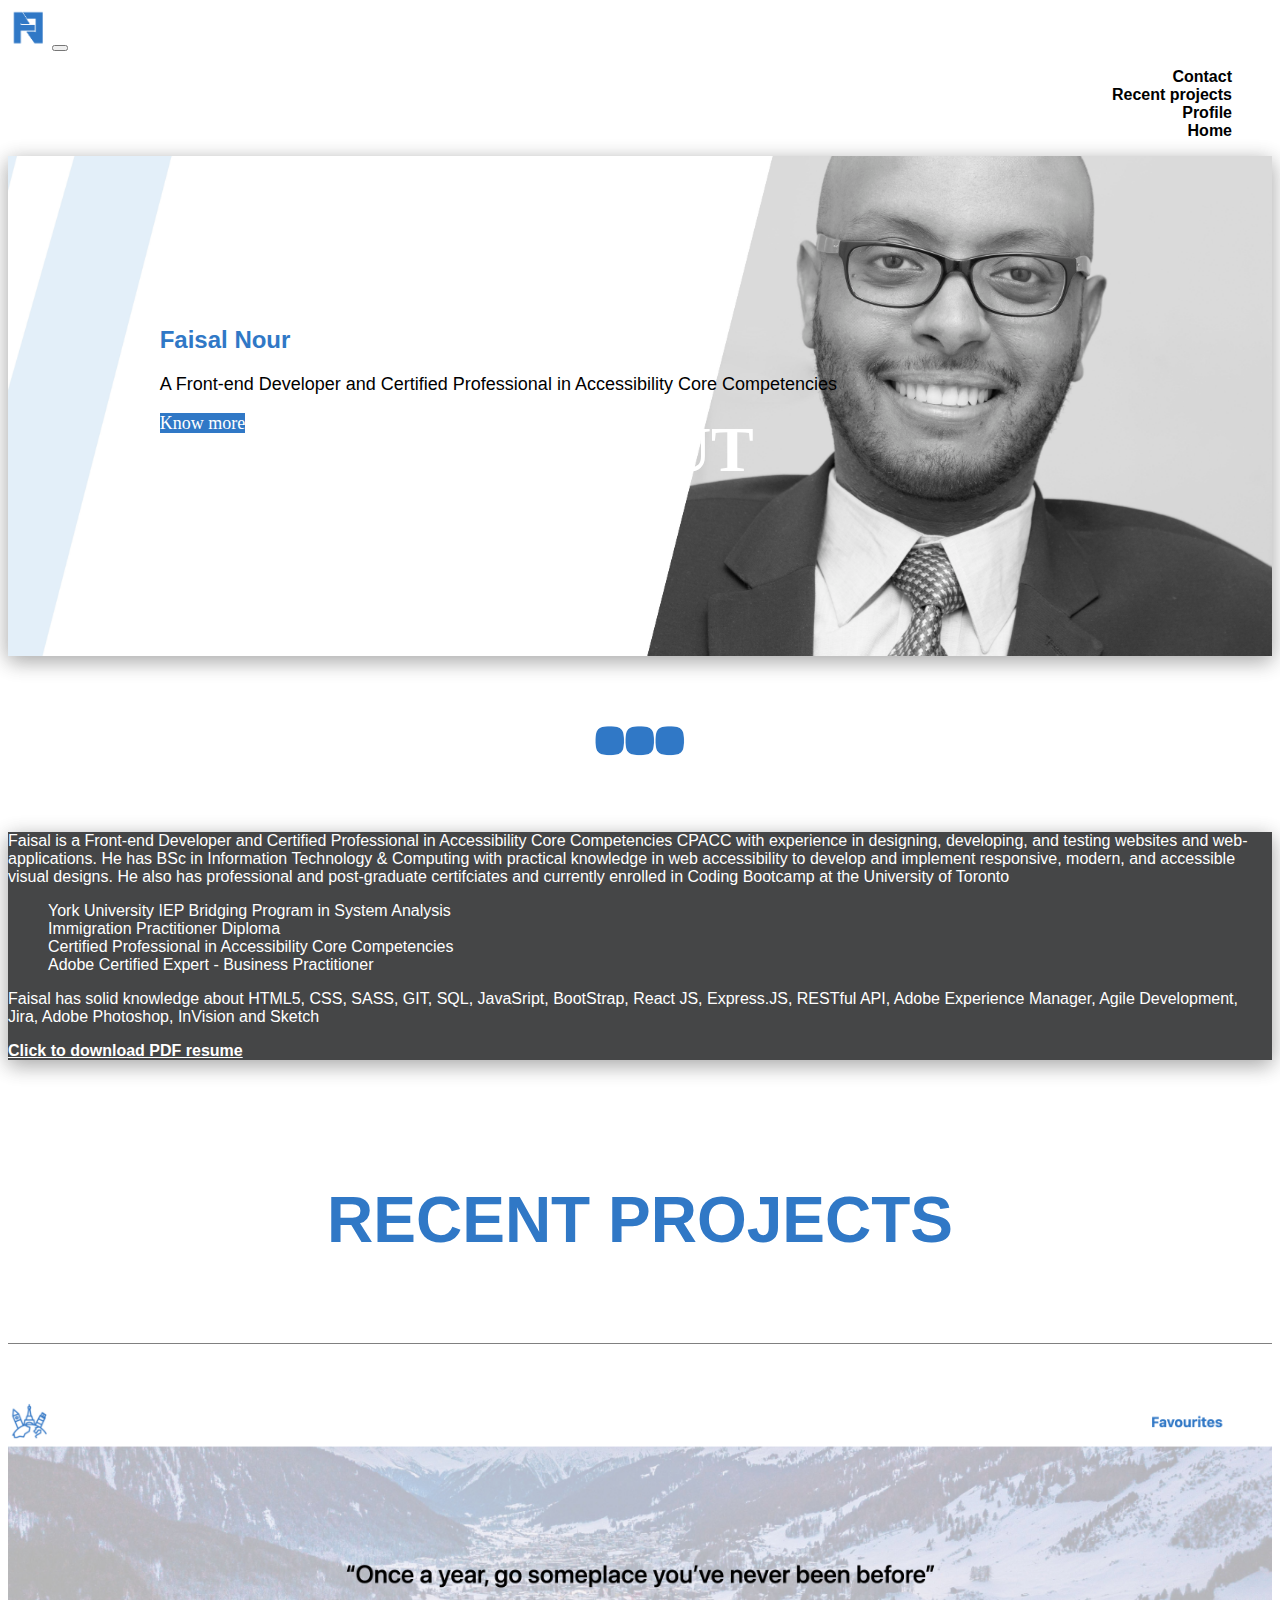
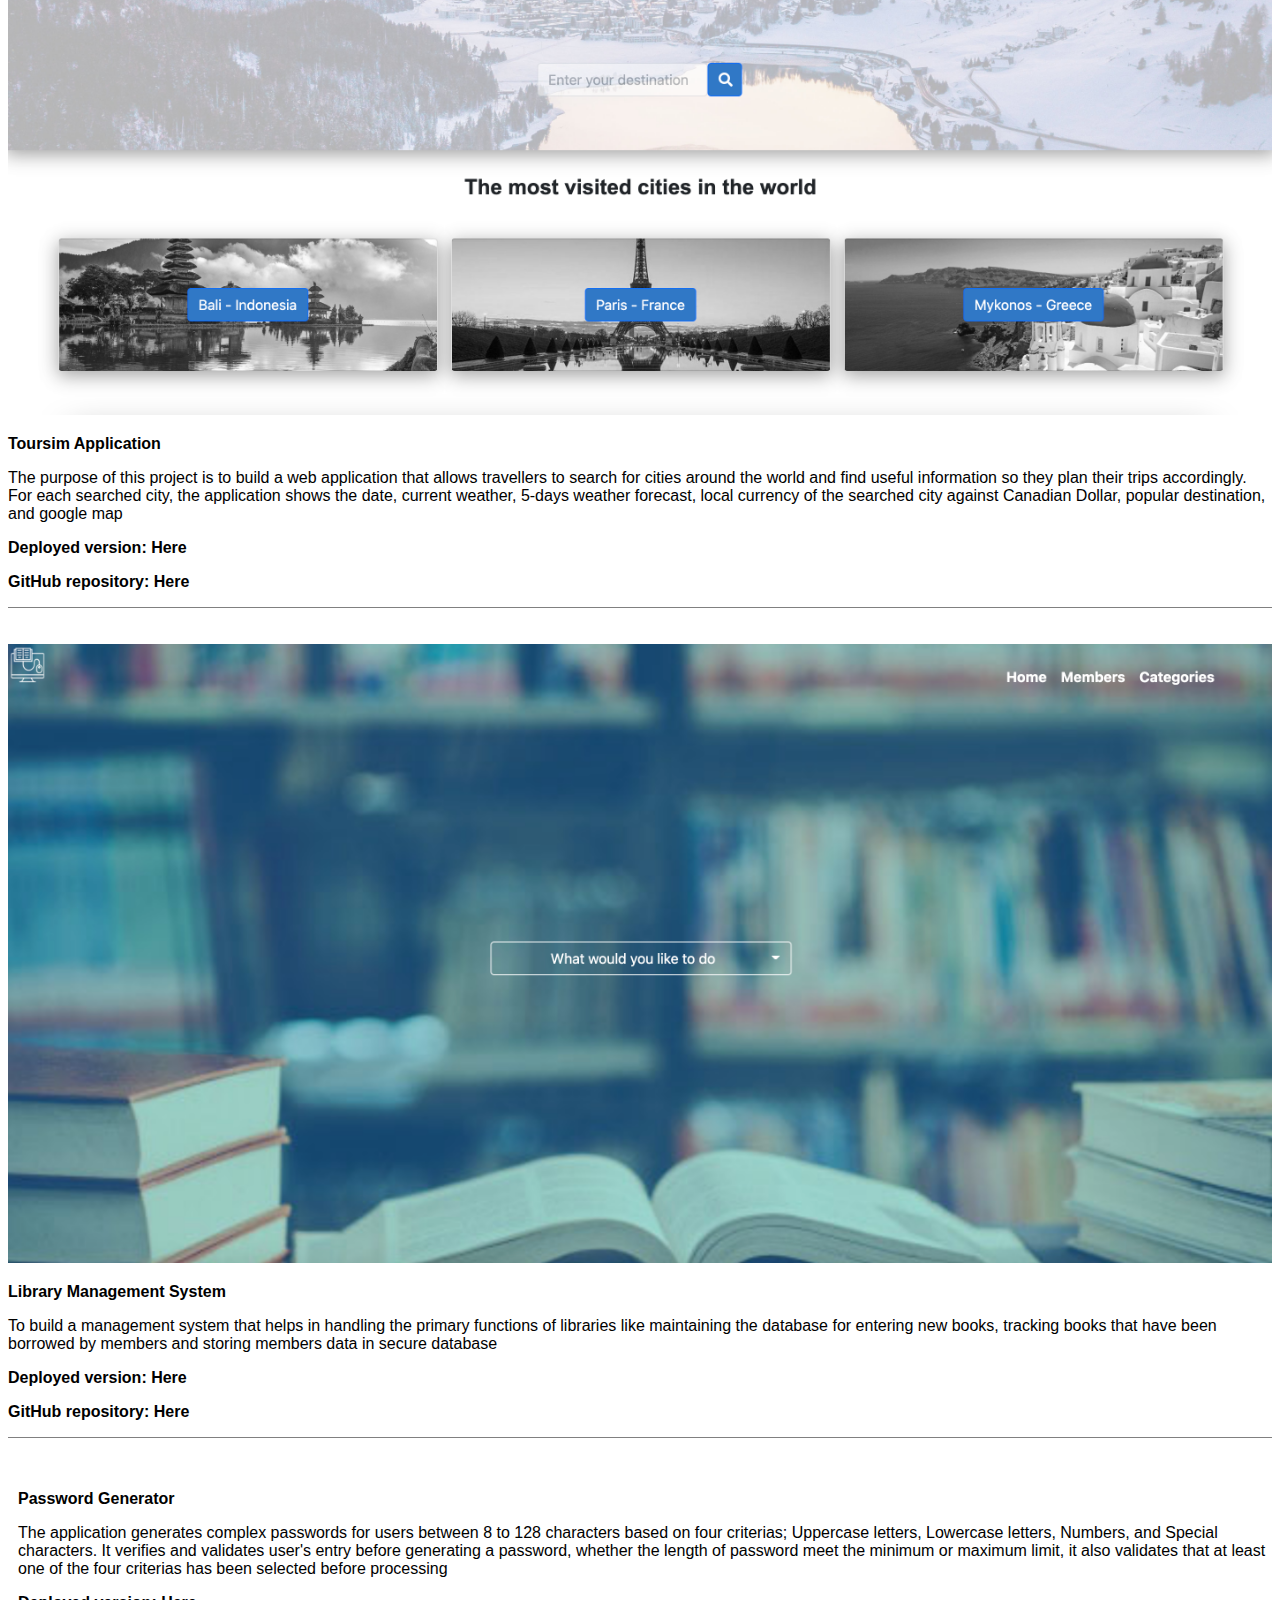
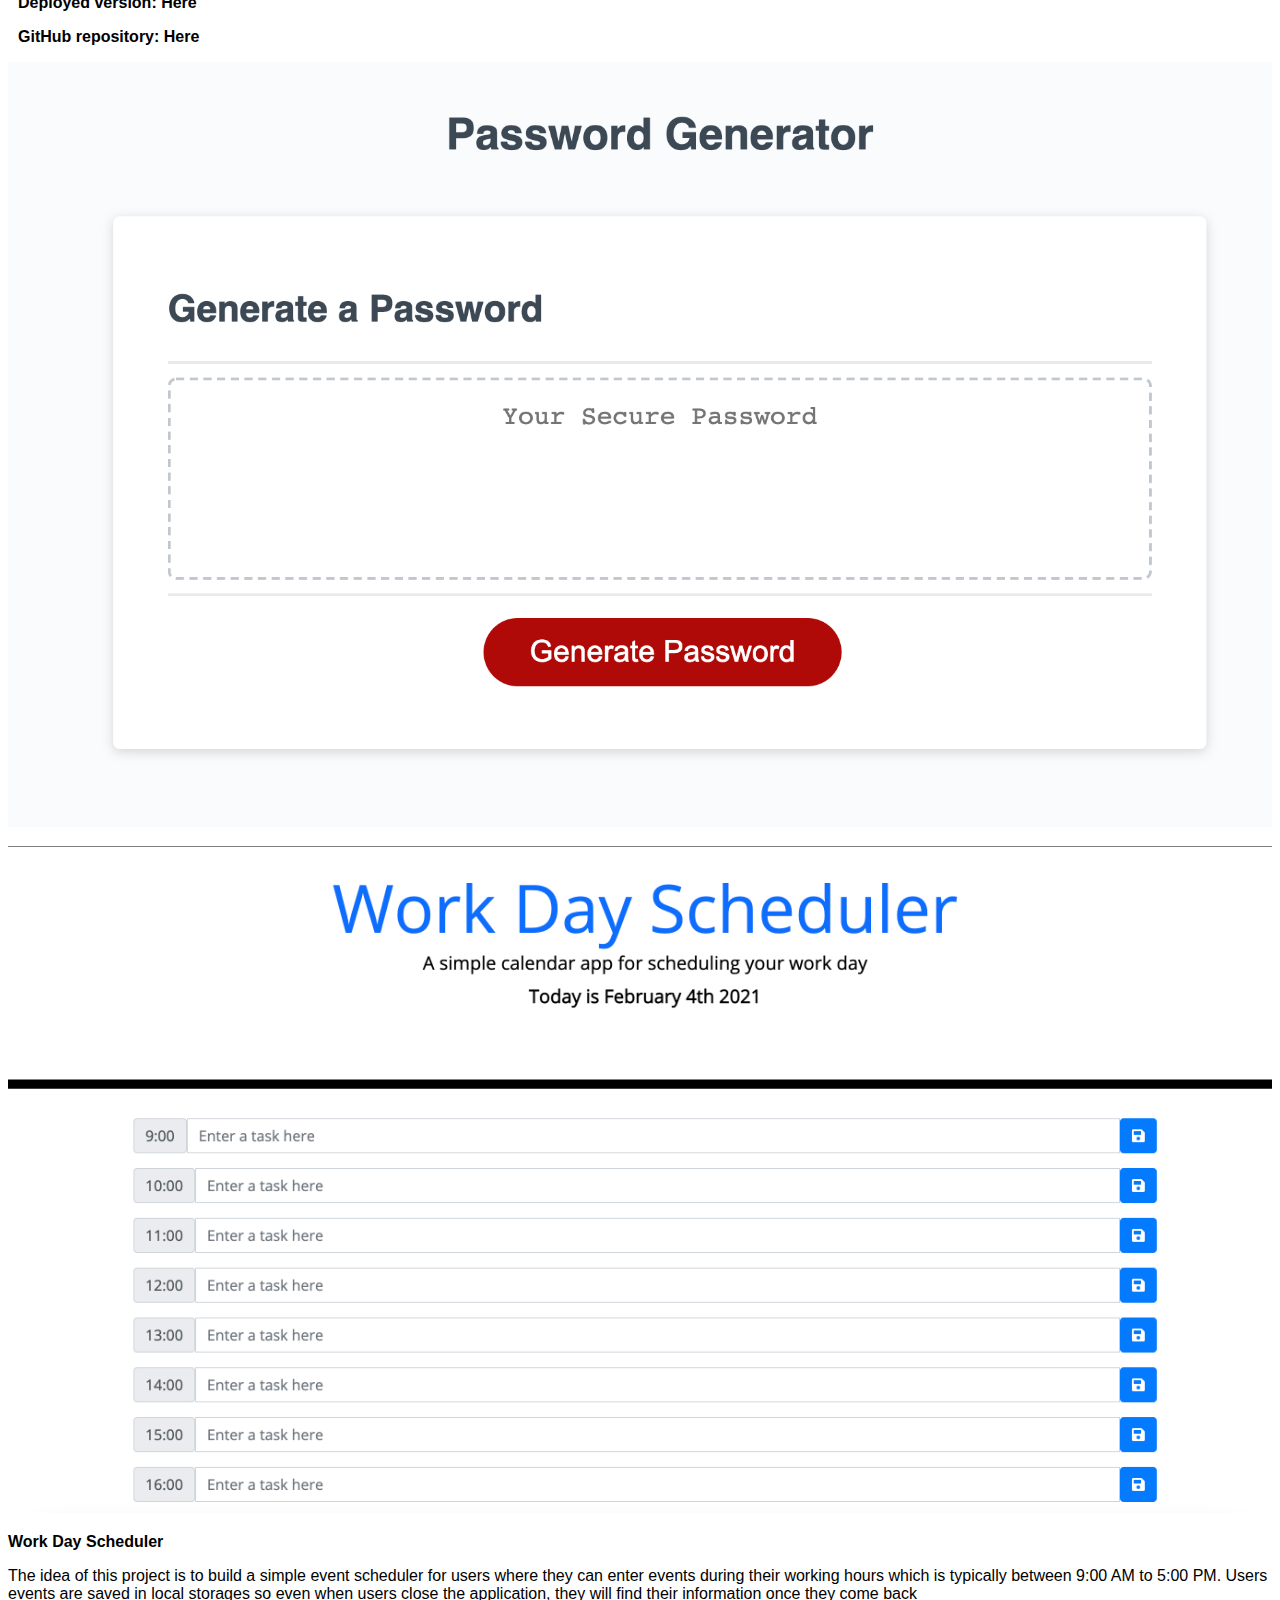
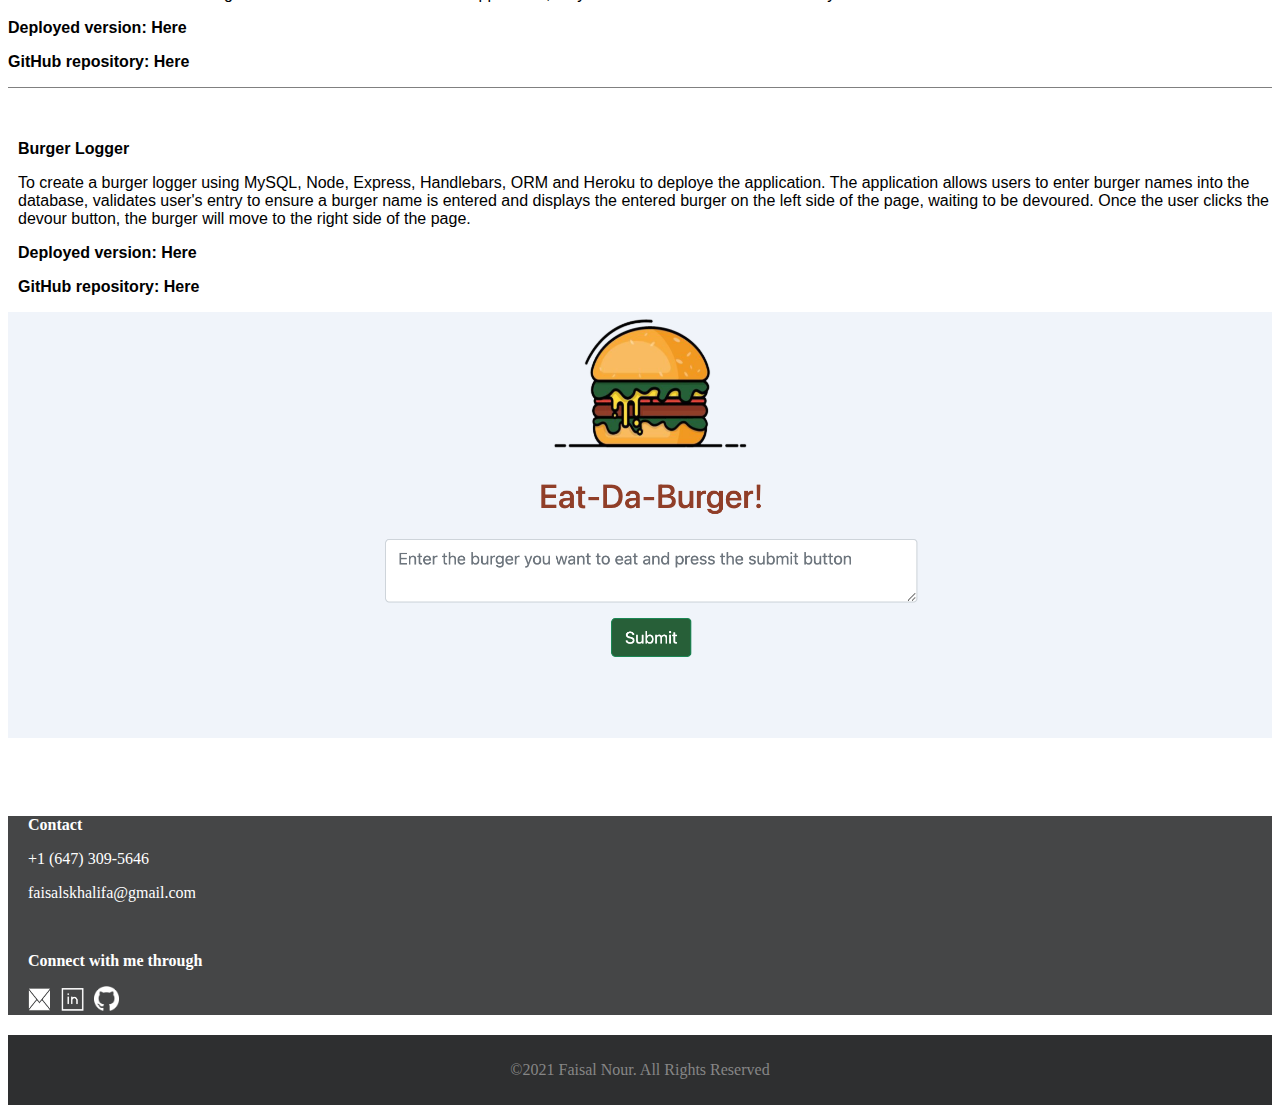
==== commit 546be2f7: "picture of LMS is uploaded" ====
--- a/index.html
+++ b/index.html
@@ -132,7 +132,7 @@
             <div class="row">
                 <div id="projectOnePicCard" class="card col-12 col-lg-8 col-xl-8" style=" color: white; margin: 0px; border: none;">
                     <div id="cardBodyOne" class="card-body" style=" margin: 0px;">
-                    <img id="tourismAppPic" src="Assets/tourismApp.png" style="max-width: 100%; max-height: 100%; margin: 0px;">
+                    <img id="tourismAppPic" src="Assets/LMS-homepage.png" style="max-width: 100%; max-height: 100%; margin: 0px;">
                     </div>
                 </div> <!--end of projectOnePicCard-->
                 <div id="projectOneDesCard" class="card col-12 col-lg-4 ol-xl-4" style=" margin: 0px; color: black; border: none;">
@@ -142,8 +142,8 @@
                             libraries like maintaining the database for entering new books,
                             tracking books that have been borrowed by members and storing members data 
                             in secure database  </p>
-                        <p style="color: black; font-weight: bold;">Deployed version: <a href="https://faisalsnour.github.io/Tourism-App/" target="_blank">Here</a></p>
-                        <p style="color: black; font-weight: bold;">GitHub repository: <a href="https://github.com/faisalsnour/Tourism-App" target="_blank">Here</a></p>
+                        <p style="color: black; font-weight: bold;">Deployed version: <a href="https://library-management-system-lms.herokuapp.com/" target="_blank">Here</a></p>
+                        <p style="color: black; font-weight: bold;">GitHub repository: <a href="https://github.com/faisalsnour/library-management-system" target="_blank">Here</a></p>
                         
                       
                         <p></p>
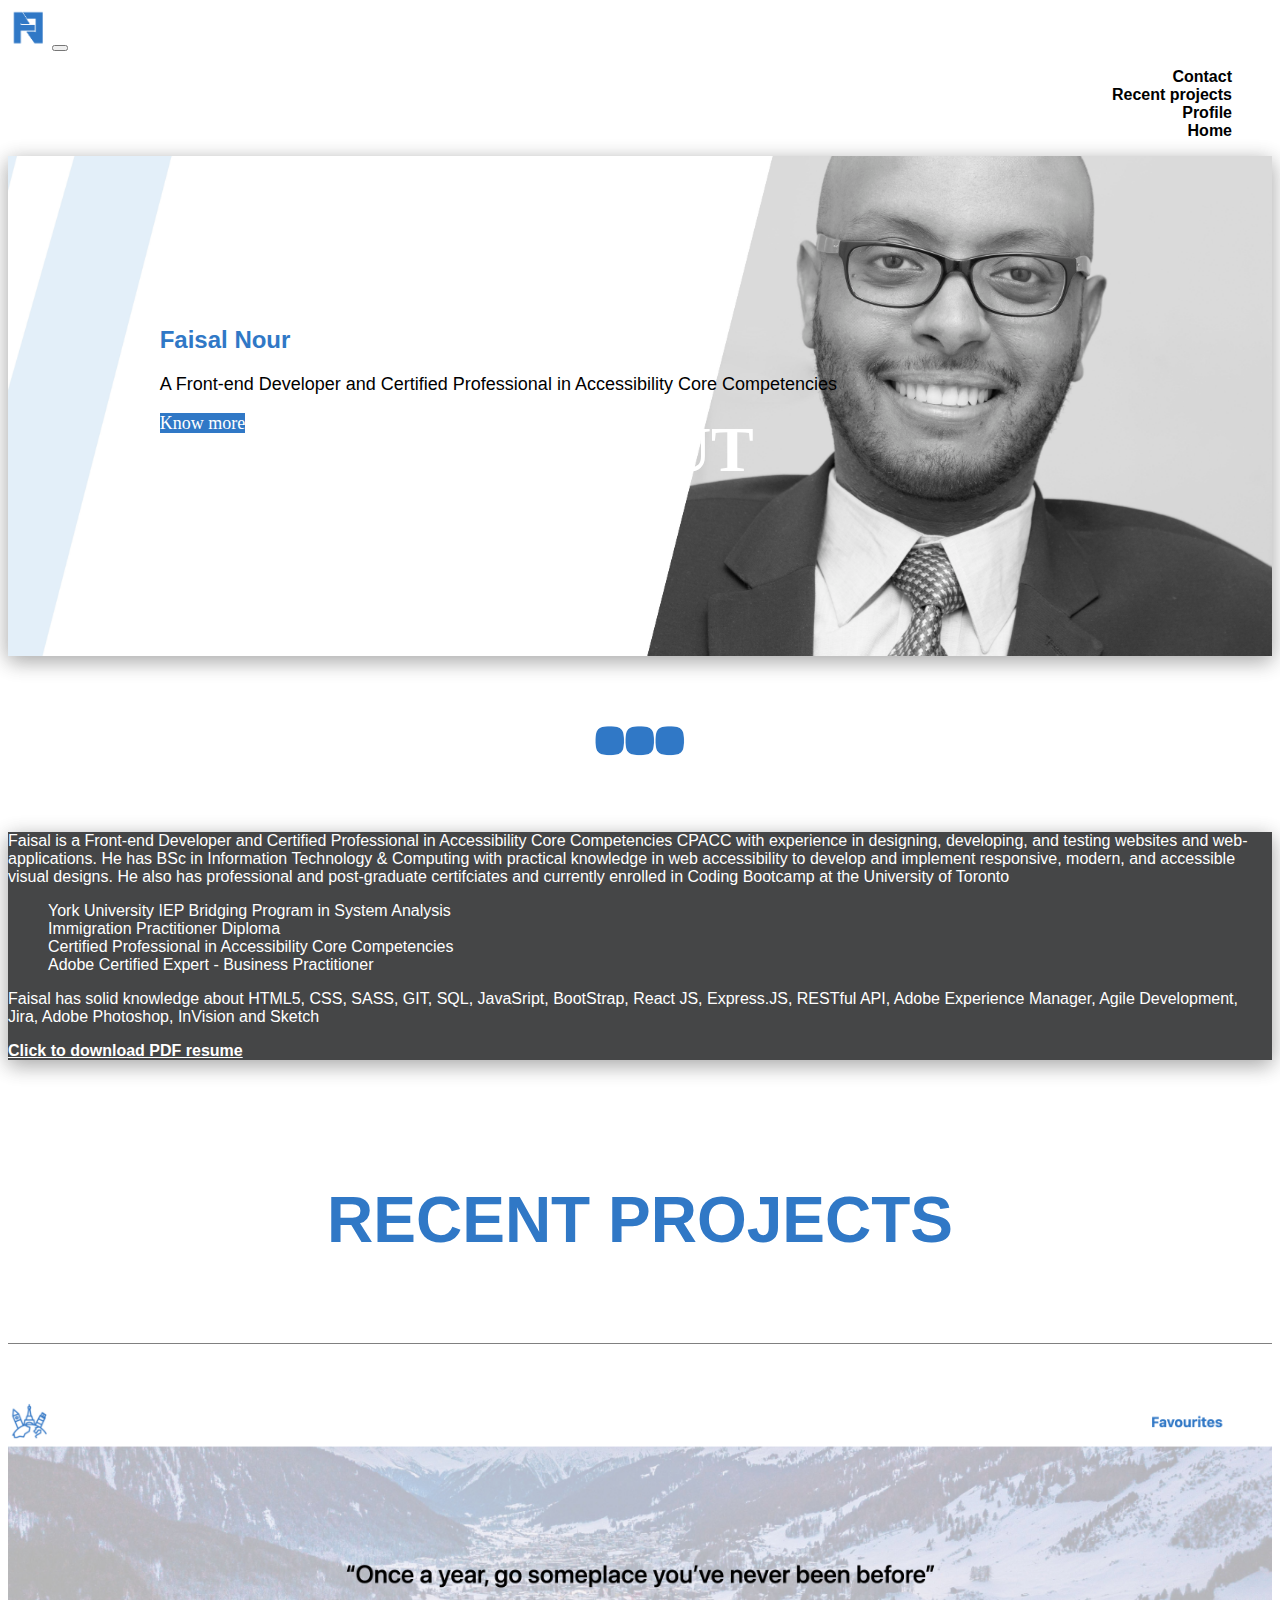
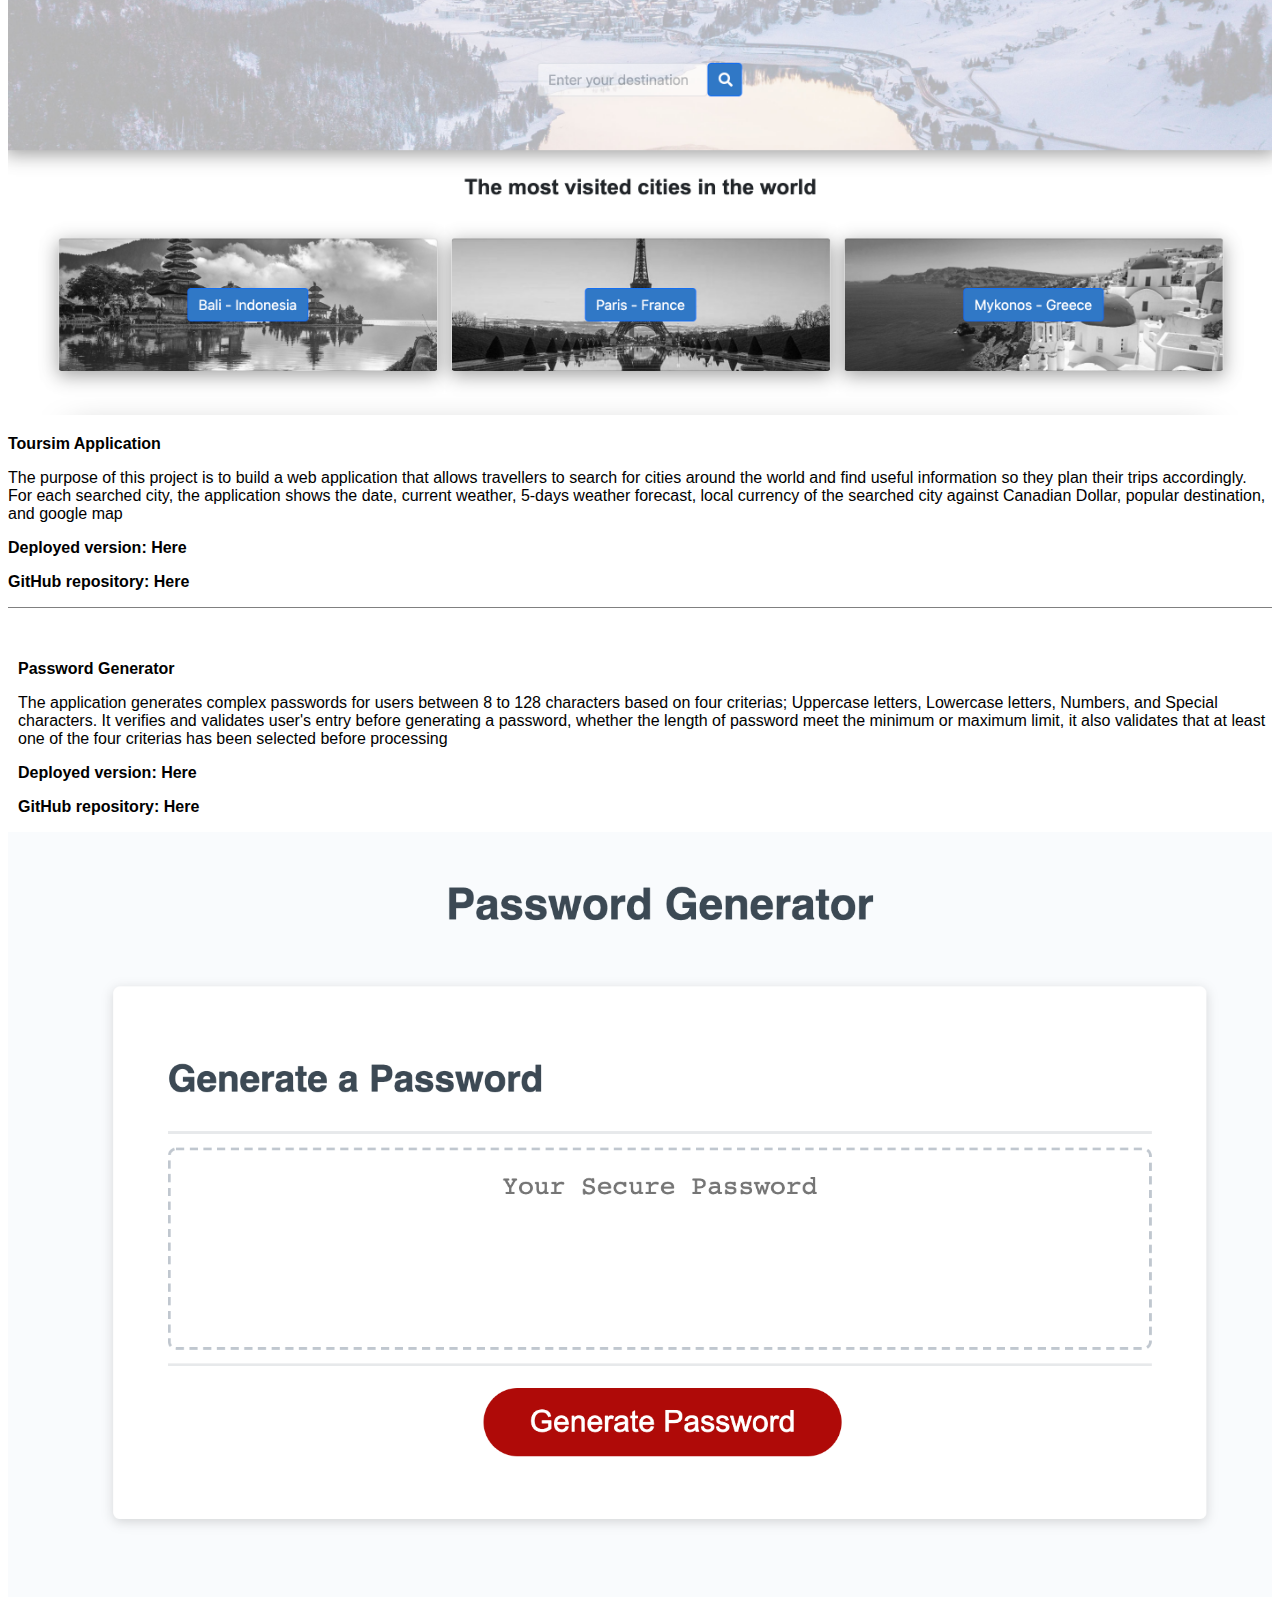
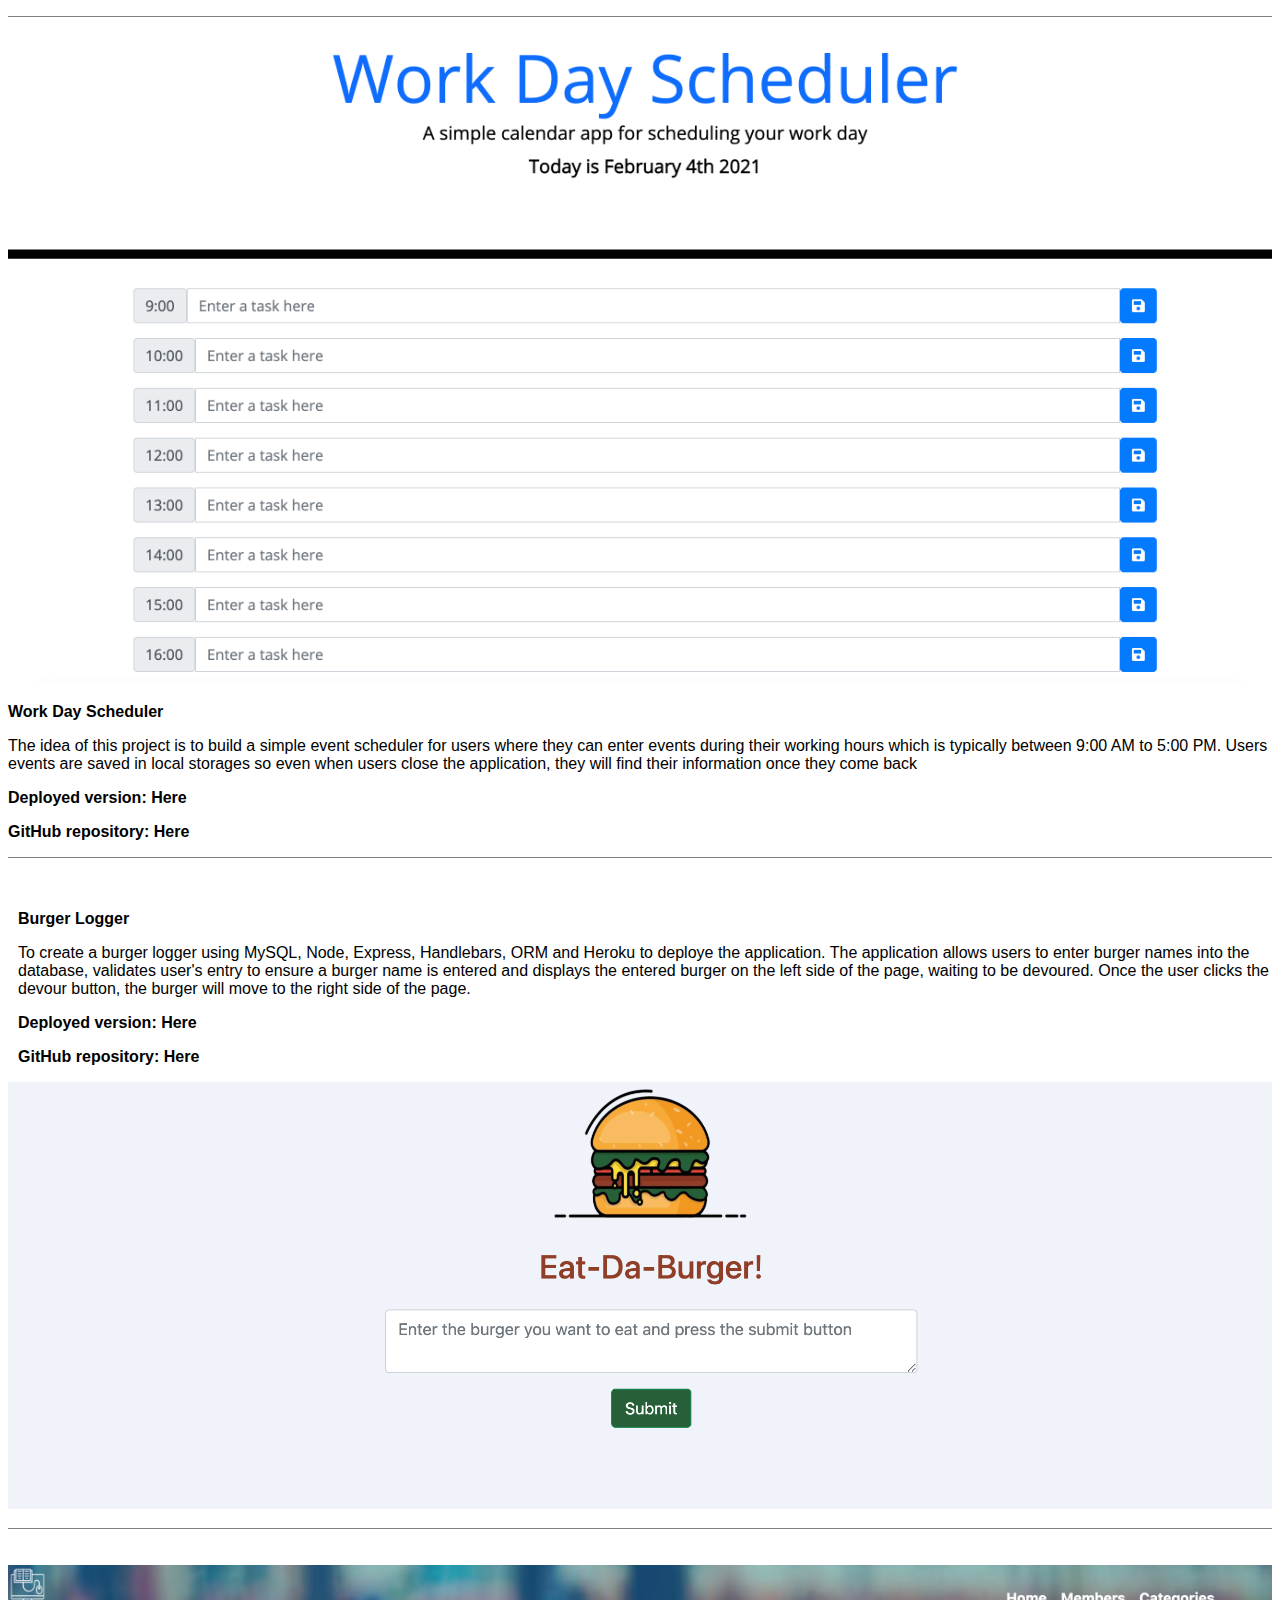
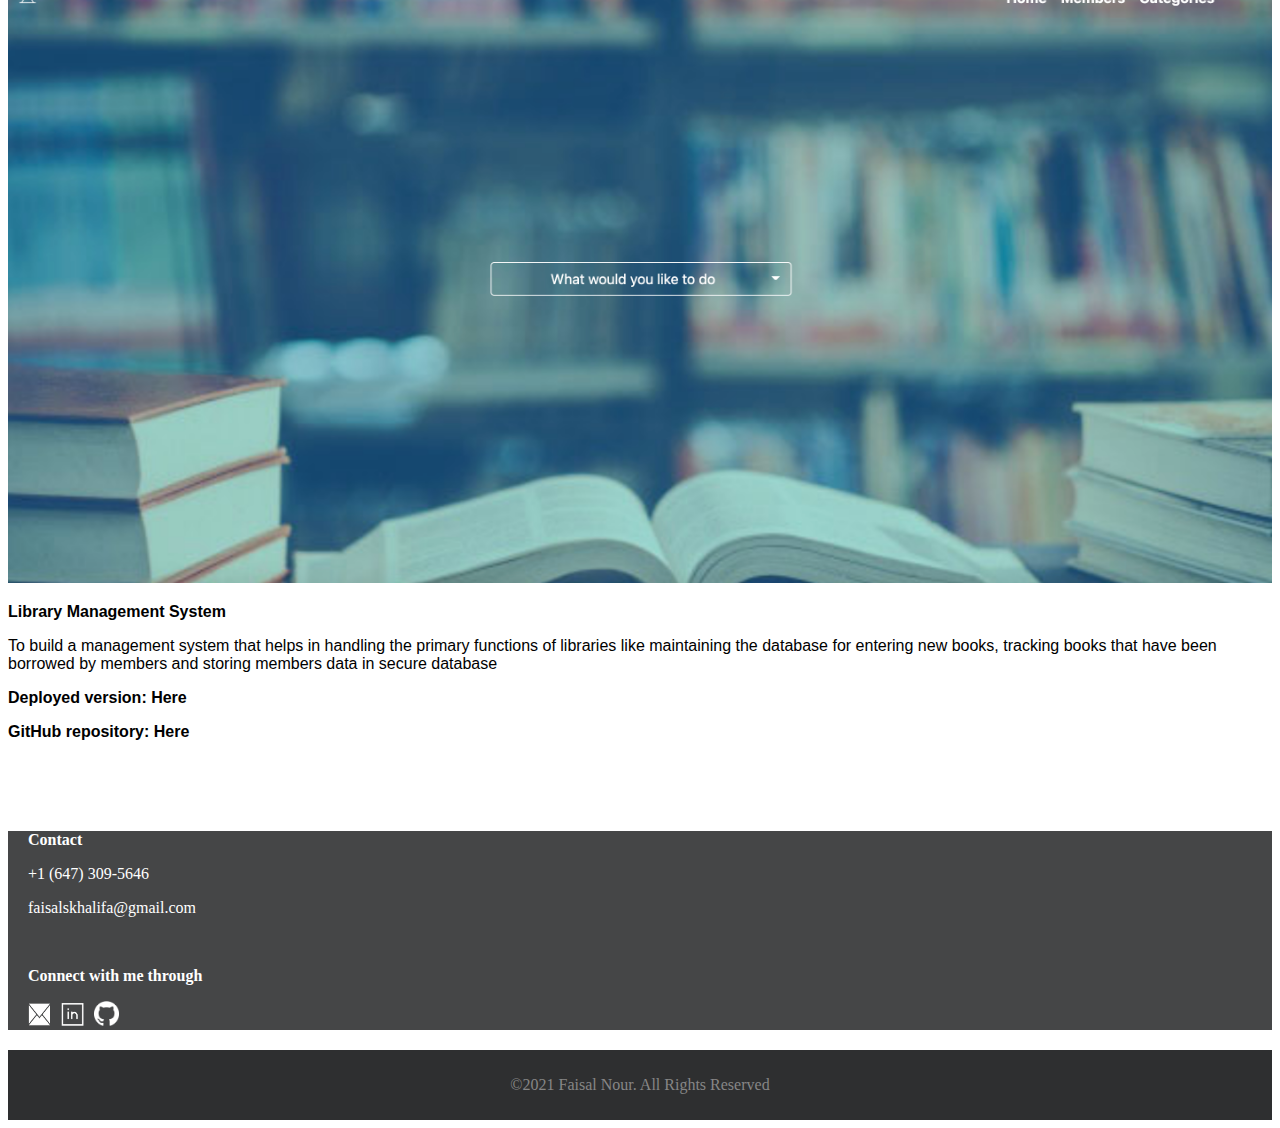
==== commit 7afe02c7: "LBM section is moved to the bottom of the page" ====
--- a/index.html
+++ b/index.html
@@ -128,34 +128,6 @@
             </div><!-- container just to show the the line between project and assignments!-->
             <br>
             <br>
-            <!-------------------------------------------------------->
-            <div class="row">
-                <div id="projectOnePicCard" class="card col-12 col-lg-8 col-xl-8" style=" color: white; margin: 0px; border: none;">
-                    <div id="cardBodyOne" class="card-body" style=" margin: 0px;">
-                    <img id="tourismAppPic" src="Assets/LMS-homepage.png" style="max-width: 100%; max-height: 100%; margin: 0px;">
-                    </div>
-                </div> <!--end of projectOnePicCard-->
-                <div id="projectOneDesCard" class="card col-12 col-lg-4 ol-xl-4" style=" margin: 0px; color: black; border: none;">
-                    <div class="card-body mt-5" style=" margin: 0; font-family: Arial, Helvetica, sans-serif;" >
-                        <p style="color: black; font-weight: bold;">Library Management System</p>
-                        <p>To build a management system that helps in handling the primary functions of 
-                            libraries like maintaining the database for entering new books,
-                            tracking books that have been borrowed by members and storing members data 
-                            in secure database  </p>
-                        <p style="color: black; font-weight: bold;">Deployed version: <a href="https://library-management-system-lms.herokuapp.com/" target="_blank">Here</a></p>
-                        <p style="color: black; font-weight: bold;">GitHub repository: <a href="https://github.com/faisalsnour/library-management-system" target="_blank">Here</a></p>
-                        
-                      
-                        <p></p>
-                        <p></p>
-                    </div>
-                </div> <!--end of projectOneDesCard-->
-            </div> <!--end of project one row-->
-            <div class="container" style="border-bottom: 1px solid grey; margin-top: 15px;"> 
-            </div><!-- container just to show the the line between project and assignments!-->
-            <br>
-            <br>
-            <!-------------------------------------------------------->
             <div class="row">
                 <div id="assignmentOneDesCard" class="card col-12 col-lg-4 ol-xl-4" style=" margin: 0px; color: black; border: none;">
                     <div class="card-body mt-5" style=" margin: 0; font-family: Arial, Helvetica, sans-serif; margin-left: 10px;" >
@@ -224,6 +196,33 @@
                     </div>
                 </div> <!--end of assignmentOnePicCard-->
             </div> <!--end of project one row-->
+            <div class="container" style="border-bottom: 1px solid grey; margin-top: 15px;"> 
+            </div><!-- container just to show the the line between project and assignments!-->
+            <br>
+            <br>
+            <!-------------------------------------------------------->
+            <div class="row">
+                <div id="projectOnePicCard" class="card col-12 col-lg-8 col-xl-8" style=" color: white; margin: 0px; border: none;">
+                    <div id="cardBodyOne" class="card-body" style=" margin: 0px;">
+                    <img id="tourismAppPic" src="Assets/LMS-homepage.png" style="max-width: 100%; max-height: 100%; margin: 0px;">
+                    </div>
+                </div> <!--end of projectOnePicCard-->
+                <div id="projectOneDesCard" class="card col-12 col-lg-4 ol-xl-4" style=" margin: 0px; color: black; border: none;">
+                    <div class="card-body mt-5" style=" margin: 0; font-family: Arial, Helvetica, sans-serif;" >
+                        <p style="color: black; font-weight: bold;">Library Management System</p>
+                        <p>To build a management system that helps in handling the primary functions of 
+                            libraries like maintaining the database for entering new books,
+                            tracking books that have been borrowed by members and storing members data 
+                            in secure database  </p>
+                        <p style="color: black; font-weight: bold;">Deployed version: <a href="https://library-management-system-lms.herokuapp.com/" target="_blank">Here</a></p>
+                        <p style="color: black; font-weight: bold;">GitHub repository: <a href="https://github.com/faisalsnour/library-management-system" target="_blank">Here</a></p>
+                        
+                      
+                        <p></p>
+                        <p></p>
+                    </div>
+                </div> <!--end of projectOneDesCard-->
+            </div> <!--end of project one row-->
         </div> <!--End of project one container-->
     </div> <!--recentProject div ends here-->
     <br>
